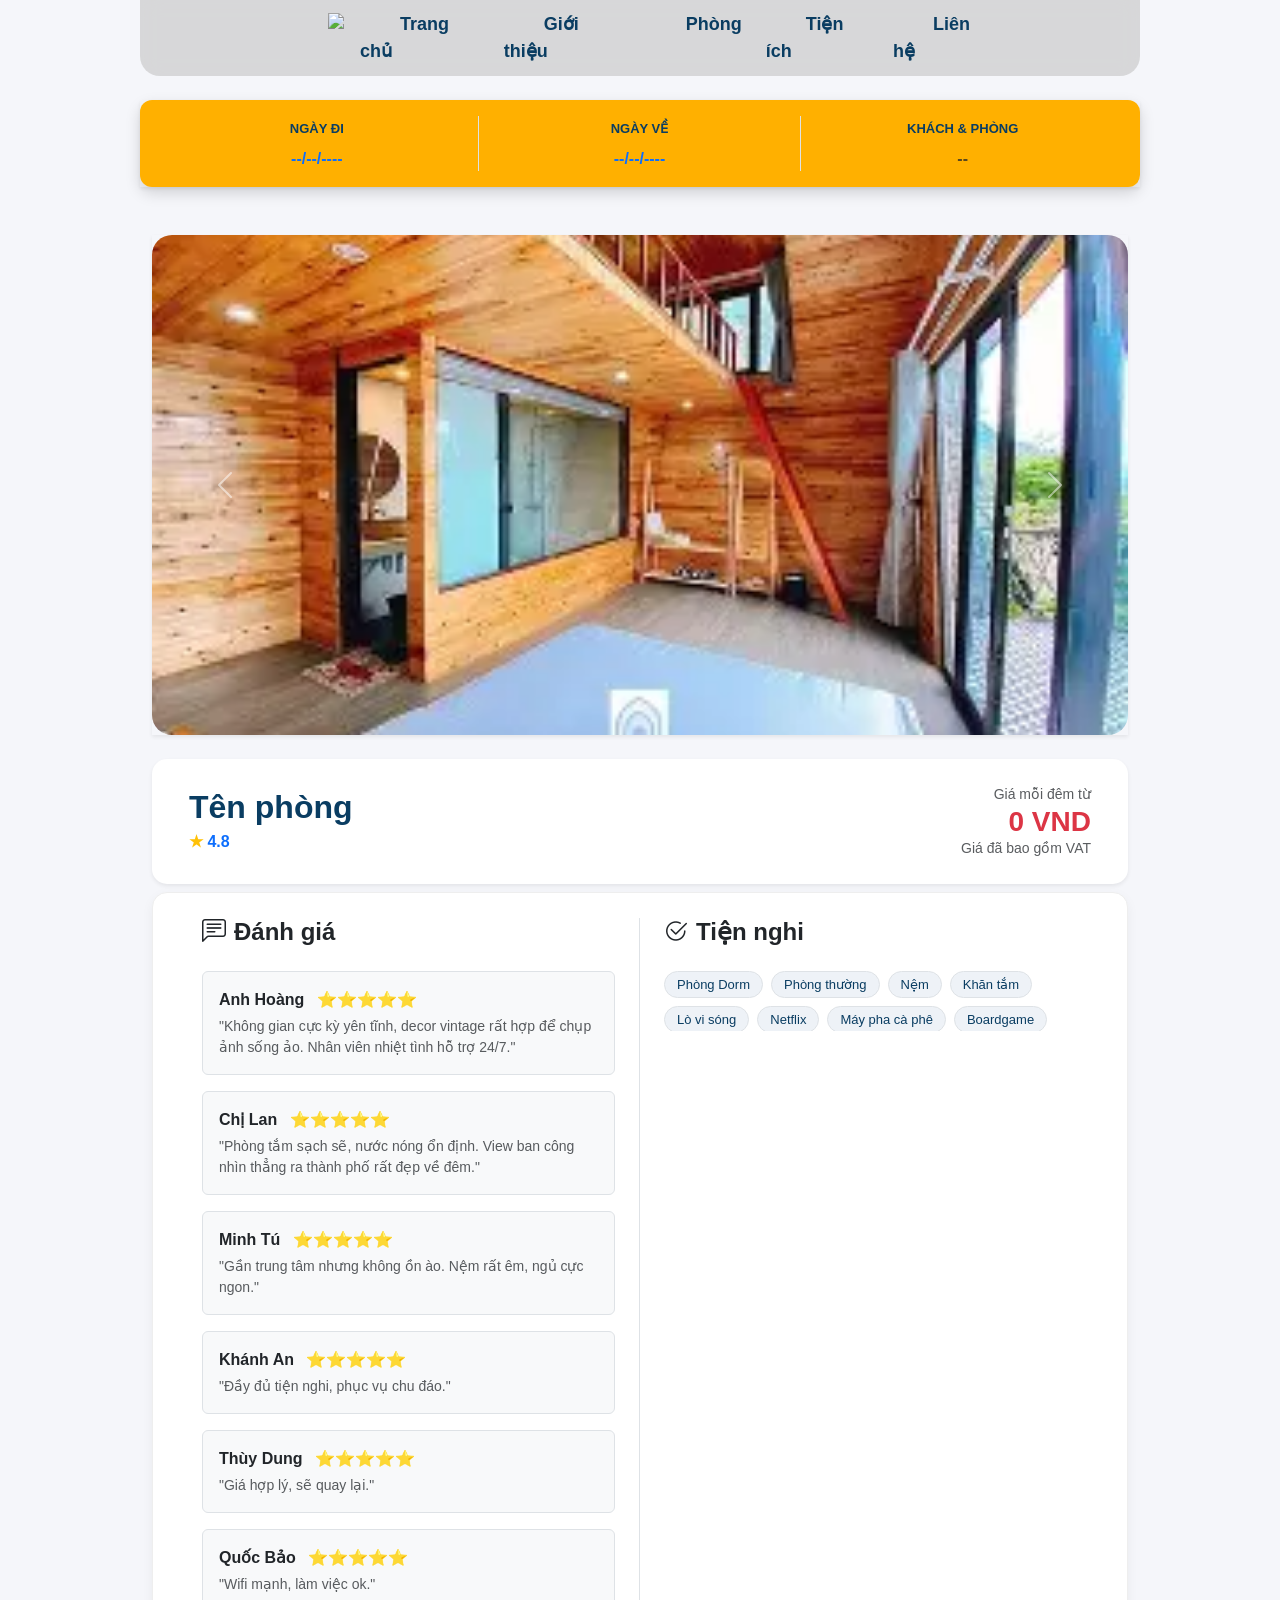
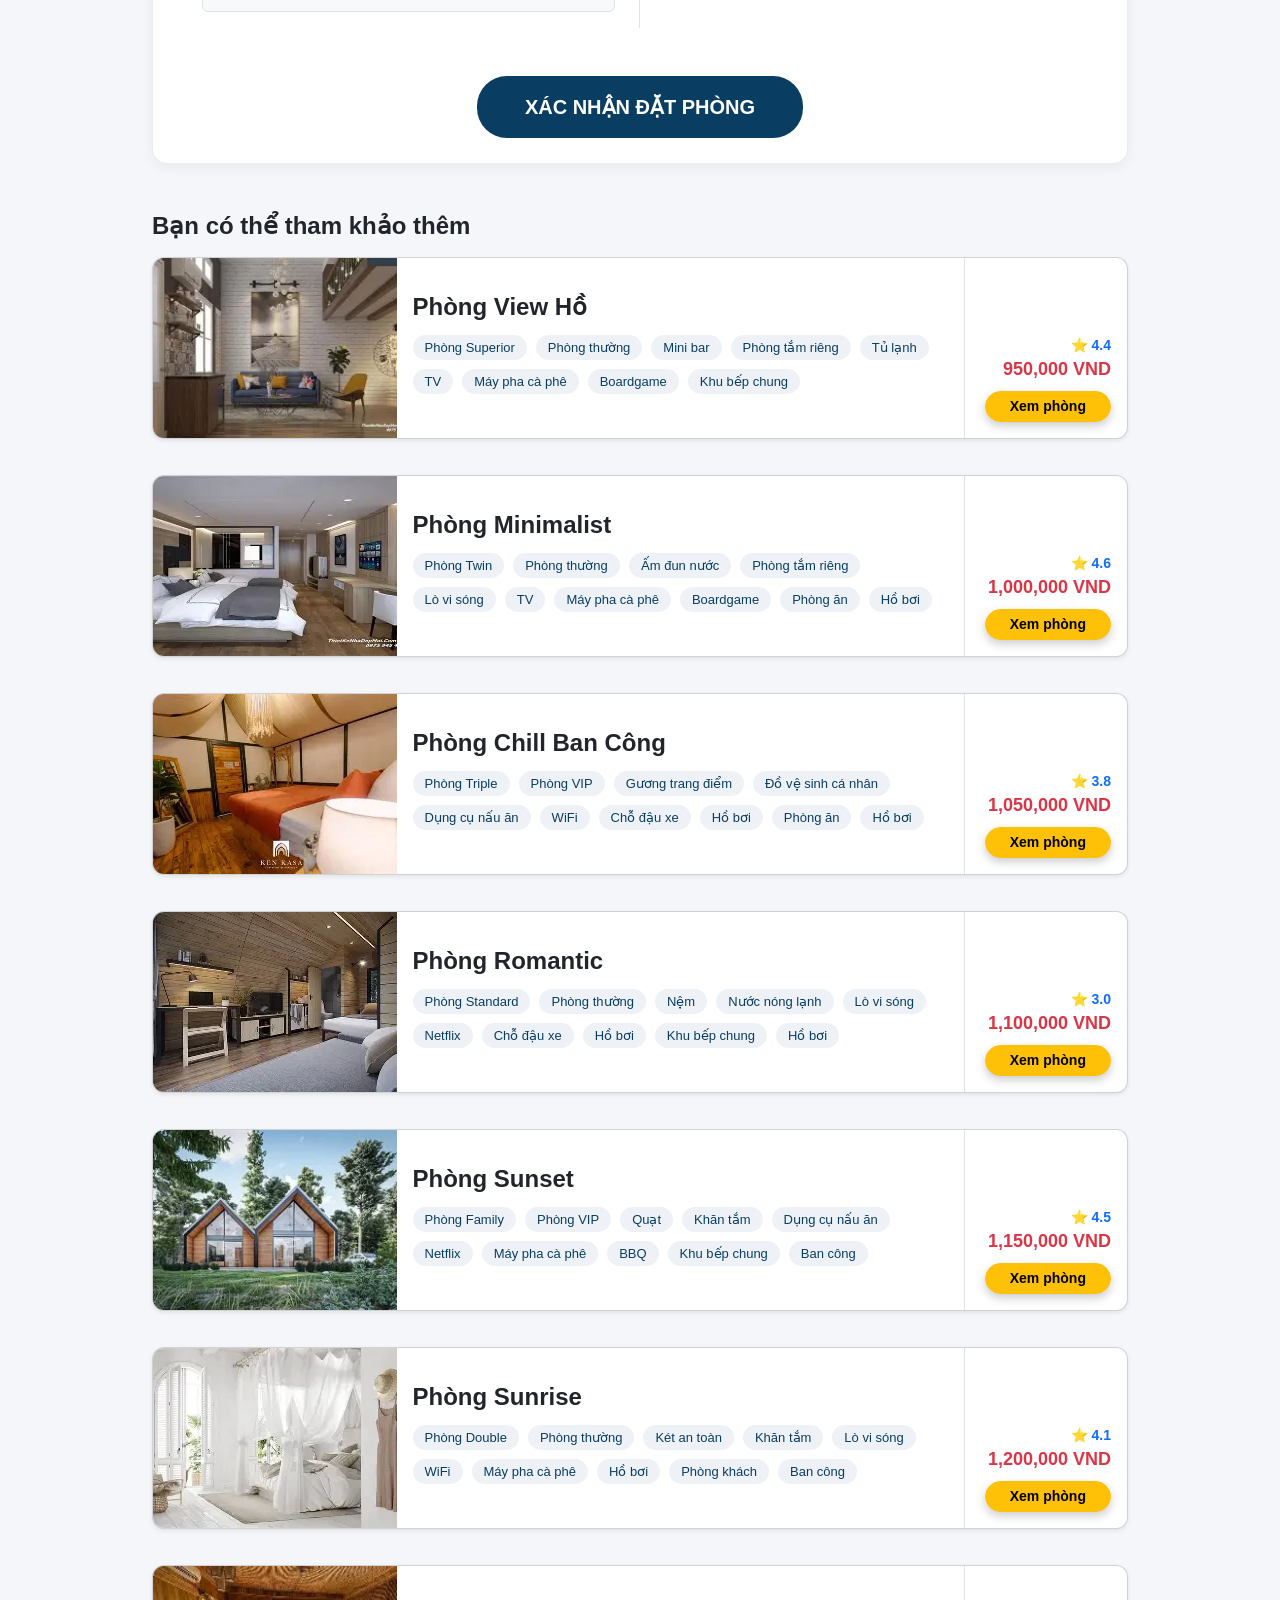
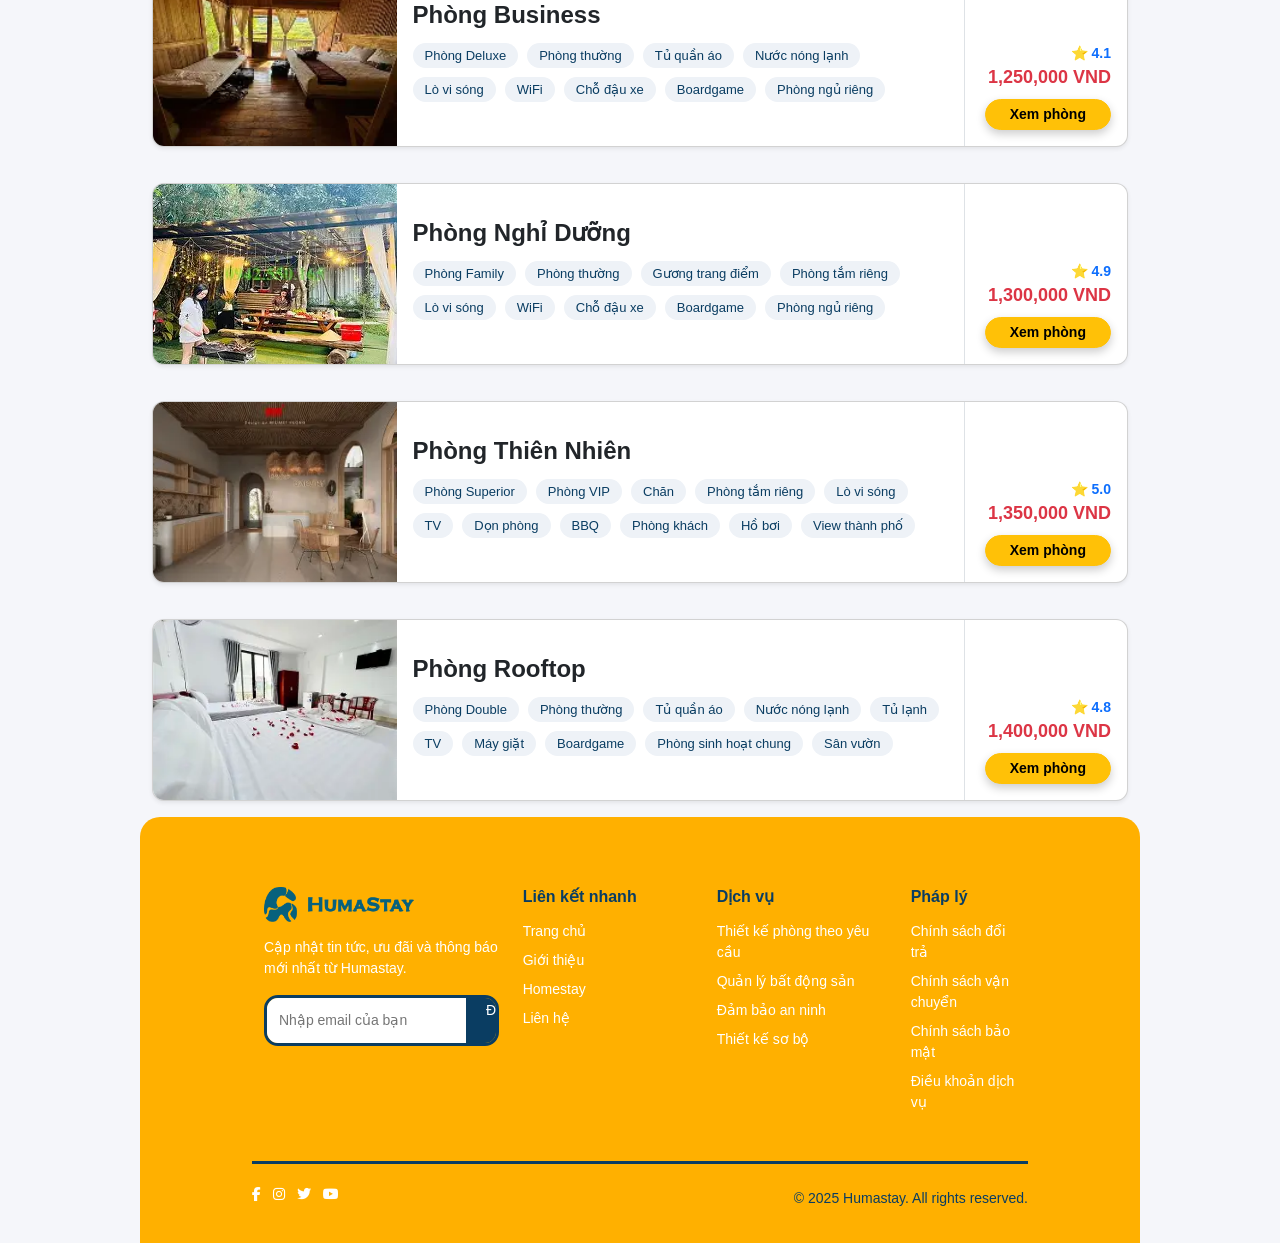
==== HTML/ChiTietPhong.html @ bc32ffc6 "push" ====
<!doctype html>
<html lang="vi">
  <head>
    <meta charset="UTF-8" />
    <meta name="viewport" content="width=device-width, initial-scale=1.0" />
    <title>Chi Tiết Phòng</title>
    <link rel="stylesheet" href="../CSS/bootstrap.min.css" />
    <link rel="stylesheet" href="../CSS/ChiTietPhong.css" />
    <link rel="stylesheet" href="../CSS/Phong.css" />
    <link rel="stylesheet" href="../CSS/footer.css" />
    <link
      href="https://cdn.jsdelivr.net/npm/bootstrap-icons/font/bootstrap-icons.css"
      rel="stylesheet"
    />
    <link
      rel="stylesheet"
      href="https://cdnjs.cloudflare.com/ajax/libs/font-awesome/6.5.1/css/all.min.css"
    />
  </head>

  <body>
    <div class="container">
      <header>
        <nav class="navbar navbar-expand-lg custom-navbar">
          <div class="container px-5">
            <a class="navbar-brand d-flex align-items-center gap-2" href="#">
              <img src="../img/Logo.png" height="50" />
            </a>
            <button
              class="navbar-toggler"
              data-bs-toggle="collapse"
              data-bs-target="#menu"
            >
              <span class="navbar-toggler-icon"></span>
            </button>
            <div class="collapse navbar-collapse justify-content-end" id="menu">
              <ul class="navbar-nav gap-4">
                <li><a href="../index.html">Trang chủ</a></li>
                <li><a href="../HTML/gioithieu.html">Giới thiệu</a></li>
                <li><a href="../HTML/Phong.html">Phòng</a></li>
                <li><a href="../index.html">Tiện ích</a></li>
                <li><a href="../HTML/lienhe.html">Liên hệ</a></li>
              </ul>
            </div>
          </div>
        </nav>

        <div class="search-float mt-4 shadow-sm">
          <div class="p-3 row m-0 text-center align-items-center">
            <div class="col-md-4 border-end">
              <label class="form-label text-uppercase small">Ngày đi</label>
              <div id="display-checkin" class="text-primary fw-bold">
                --/--/----
              </div>
            </div>
            <div class="col-md-4 border-end">
              <label class="form-label text-uppercase small">Ngày về</label>
              <div id="display-checkout" class="text-primary fw-bold">
                --/--/----
              </div>
            </div>
            <div class="col-md-4">
              <label class="form-label text-uppercase small"
                >Khách & Phòng</label
              >
              <div id="display-guests" class="text-muted small">--</div>
            </div>
          </div>
        </div>
      </header>

      <section class="row mt-4 g-4">
        <div class="col-12">
          <div id="roomCarousel" class="carousel slide shadow-sm">
            <div class="carousel-inner rounded-4">
              <div class="carousel-item active">
                <img
                  src="../IMG/1.webp"
                  class="d-block w-100"
                  style="height: 500px; object-fit: cover; border-radius: 20px"
                />
              </div>
              <div class="carousel-item">
                <img
                  src="../IMG/2.webp"
                  class="d-block w-100"
                  style="height: 500px; object-fit: cover; border-radius: 20px"
                />
              </div>
              <div class="carousel-item">
                <img
                  src="../IMG/3.webp"
                  class="d-block w-100"
                  style="height: 500px; object-fit: cover; border-radius: 20px"
                />
              </div>
              <div class="carousel-item">
                <img
                  src="../IMG/4.webp"
                  class="d-block w-100"
                  style="height: 500px; object-fit: cover; border-radius: 20px"
                />
              </div>
              <div class="carousel-item">
                <img
                  src="../IMG/5.webp"
                  class="d-block w-100"
                  style="height: 500px; object-fit: cover; border-radius: 20px"
                />
              </div>
            </div>
            <button
              class="carousel-control-prev"
              type="button"
              data-bs-target="#roomCarousel"
              data-bs-slide="prev"
            >
              <span class="carousel-control-prev-icon"></span>
            </button>

            <button
              class="carousel-control-next"
              type="button"
              data-bs-target="#roomCarousel"
              data-bs-slide="next"
            >
              <span class="carousel-control-next-icon"></span>
            </button>
          </div>
        </div>

        <aside class="col-12 mt-4">
          <div class="price-sidebar-card shadow-sm">
            <div class="row align-items-center">
              <div class="col-md-8 border-end-custom">
                <h2
                  id="display-name"
                  class="fw-bold mb-1"
                  style="color: #0a3d62"
                >
                  Tên phòng
                </h2>
                <div id="display-rating" class="text-primary fw-bold">
                  <span class="text-warning">★</span> 4.8
                </div>
              </div>
              <div class="col-md-4 text-end">
                <span class="text-muted d-block small">Giá mỗi đêm từ</span>
                <h2 id="display-price" class="text-danger fw-bold mb-0">
                  0 VND
                </h2>
                <span class="text-muted d-block small">Giá đã bao gồm VAT</span>
              </div>
            </div>
          </div>
        </aside>

        <article class="col-12 mt-2">
          <div class="info-booking-wrapper">
            <div class="row g-5">
              <div class="col-md-6 border-end">
                <h4 class="fw-bold mb-4 text-dark">
                  <i class="bi bi-chat-left-text me-2"></i>Đánh giá
                </h4>
                <div id="review-container"></div>
              </div>
              <div class="col-md-6">
                <h4 class="mb-4 fw-bold text-dark">
                  <i class="bi bi-check2-circle me-2"></i>Tiện nghi
                </h4>
                <div
                  id="amenity-container"
                  class="tags d-flex flex-wrap gap-2"
                ></div>
              </div>
            </div>
            <div class="text-center mt-5">
              <button
                onclick="goBooking()"
                class="btn a fw-bold px-5 py-3"
                style="min-width: 300px; font-size: 20px"
              >
                XÁC NHẬN ĐẶT PHÒNG
              </button>
            </div>
          </div>
        </article>
        <div class="mt-5">
          <h4 class="fw-bold mb-3">Bạn có thể tham khảo thêm</h4>
          <div class="horizontal" id="bottomList"></div>
        </div>
      </section>

      <footer class="footer">
        <div class="container">
          <div class="row">
            <div class="col-md-4">
              <img src="../IMG/Logo.png" alt="Humastay Logo" />
              <p>Cập nhật tin tức, ưu đãi và thông báo mới nhất từ Humastay.</p>

              <div class="sub">
                <input type="email" placeholder="Nhập email của bạn" />
                <button>Đăng ký</button>
              </div>
            </div>

            <div class="col-md-3">
              <h6>Liên kết nhanh</h6>
              <a href="#">Trang chủ</a>
              <a href="#">Giới thiệu</a>
              <a href="#">Homestay</a>
              <a href="#">Liên hệ</a>
            </div>

            <div class="col-md-3">
              <h6>Dịch vụ</h6>
              <a href="#">Thiết kế phòng theo yêu cầu</a>
              <a href="#">Quản lý bất động sản</a>
              <a href="#">Đảm bảo an ninh</a>
              <a href="#">Thiết kế sơ bộ</a>
            </div>

            <div class="col-md-2">
              <h6>Pháp lý</h6>
              <a href="#">Chính sách đổi trả</a>
              <a href="#">Chính sách vận chuyển</a>
              <a href="#">Chính sách bảo mật</a>
              <a href="#">Điều khoản dịch vụ</a>
            </div>
          </div>

          <div class="footer-bottom">
            <div class="app">
              <a href="#"><i class="fa-brands fa-facebook-f"></i></a>
              <a href="#"><i class="fa-brands fa-instagram"></i></a>
              <a href="#"><i class="fa-brands fa-twitter"></i></a>
              <a href="#"><i class="fa-brands fa-youtube"></i></a>
            </div>
            <div class="copy">© 2025 Humastay. All rights reserved.</div>
          </div>
        </div>
      </footer>
    </div>

    <script src="../JS/bootstrap.bundle.min.js"></script>
    <script src="../JS/Phong.js"></script>
    <script src="../JS/ChiTietPhong.js"></script>
  </body>
</html>
---- CSS/ChiTietPhong.css ----
* {
    box-sizing: border-box;
    font-family: "Be VietNam Pro", sans-serif;
}

body {
    margin: 0;
    padding: 0;
    background: #f5f6fa;
}

.container-custom {
    max-width: 80%;
    margin: auto;
}

.custom-navbar {
    position: sticky;
    top: 0;
    z-index: 1000;
    background: rgba(255, 255, 255, 0.9);
    backdrop-filter: blur(10px);
    border-radius: 0 0 20px 20px;
}

.custom-navbar a {
    text-decoration: none;
    color: #0a3d62;
    font-weight: bold;
    padding-left: 30px;
}

.search-float {
    position: sticky;
    top: 70px;
    z-index: 900;
}

.search-float>div {
    background: #ffb000;
    border-radius: 12px;
    box-shadow: 0 6px 15px rgba(0, 0, 0, 0.15);
}

.search-float .form-label {
    font-size: 13px;
    font-weight: 700;
    color: #0a3d62;
}

#display-checkin,
#display-checkout,
#display-guests {
    font-weight: 700;
    font-size: 16px;
    color: #0a3d62;
}

.form-label {
    font-size: 12px;
    color: #0a3d62;
}

.carousel-inner {
    border-radius: 20px;
    overflow: hidden;
}

.carousel-item {
    height: 500px;
}

.carousel-item img {
    width: 100%;
    height: 100%;
    object-fit: cover;
}

.price-sidebar-card {
    background: white;
    padding: 25px;
    border-radius: 15px;
    box-shadow: 0 5px 15px rgba(0, 0, 0, 0.08);
}

#display-price {
    font-size: 28px;
}

.info-booking-wrapper .col-md-6:first-child {
    border-right: 1px solid #ddd;
}

.review-item {
    background: #fff;
    border-radius: 10px;
    border: 1px solid #eee;
}

.tags span {
    background: #eef2f7 !important;
    color: #0a3d62 !important;
    border-radius: 20px;
    padding: 6px 12px;
    font-size: 13px;
    font-weight: 500;
}

.btn.a {
    background: #0a3d62;
    border: none;
    border-radius: 30px;
    color: white;
}

.btn.a:hover {
    background: #ffb000;
    color: #0a3d62;
}

.horizontal {
    width: 100%;
    display: flex;
    flex-direction: column;
    gap: 20px;
}

.horizontal-card {
    width: 100%;
    border-radius: 12px;
    overflow: hidden;
}

.horizontal-card .row {
    height: 180px;
    display: flex;
    align-items: stretch;
}

.horizontal-card img {
    width: 100%;
    height: 100%;
    object-fit: cover;
}

.horizontal-card .col-3 {
    height: 100%;
}

.horizontal-card .col-7 {
    display: flex;
    flex-direction: column;
    justify-content: center;
}

.horizontal-card .col-2 {
    display: flex;
    flex-direction: column;
    justify-content: space-between;
    align-items: flex-end;
}

.horizontal-card .tags {
    margin-top: 5px;
}

.horizontal-card .text-primary {
    font-size: 14px;
}

.horizontal-card .text-danger {
    font-size: 18px;
}

.horizontal-card button {
    border-radius: 20px;
}

.horizontal-card .p-3 {
    margin-top: 0;
}

.tags {
    display: flex;
    flex-wrap: wrap;
    gap: 6px;
    max-height: 70px;
    overflow: hidden;
}

.badge {
    font-size: 12px;
    padding: 5px 8px;
    border-radius: 20px;
}

.rating {
    position: absolute;
    top: 8px;
    right: 8px;
    background: #0a3d62;
    color: #fff;
    padding: 4px 8px;
    border-radius: 6px;
    font-size: 12px;
}

.img-wrap {
    position: relative;
}

.info-booking-wrapper {
    background: white;
    padding: 25px;
    border-radius: 15px;
    border: 1px solid #eee;
    box-shadow: 0 4px 12px rgba(0, 0, 0, 0.05);
}

.row {
    margin-left: 0 !important;
    margin-right: 0 !important;
}

header,
section,
.container {
    overflow: visible;
}
---- CSS/Phong.css ----
* {
    box-sizing: border-box;
    font-family: "Be Vietnam Pro", sans-serif;
}

body {
    margin: 0;
    padding: 0;
}

.container {
    width: 80%;
    margin: auto;
}

.head {
    background-image: url("../IMG/dơnload.jpg");
    background-size: cover;
    background-position: center;
    height: 350px;
    margin-bottom: 120px;
    position: relative;
    border-radius: 0 0 20px 20px;
    overflow: visible;
}

.custom-navbar {
    background: rgba(202, 202, 202, 0.7);
}

.custom-navbar a {
    text-decoration: none;
    color: #0a3d62;
    font-weight: bold;
    padding-left: 40px;
    font-size: large;
}

.title-banner h2 {
    color: #fff;
    text-align: center;
    text-transform: uppercase;
    font-weight: 600;
    font-size: 32px;
    margin-top: 50px;
    text-shadow: 2px 2px 3px black;
}

.searchwrapper {
    width: 100%;
    display: flex;
    justify-content: center;
    position: relative;
    margin-top: 60px;
}

.searchbar {
    width: 75%;
    background: #ffb000;
    border-radius: 20px;
    padding: 40px 25px 25px;
    position: relative;
    box-shadow: 0 8px 20px rgba(0, 0, 0, 0.25);
}

.search-top {
    position: absolute;
    top: -25px;
    left: 50%;
    font-size: 25px;
    transform: translateX(-50%);
    width: 60%;
    background: #ffb000;
    padding: 10px 0;
    border-radius: 12px;
    font-weight: bold;
    text-align: center;
    color: #0a3d62;
    border-bottom: 3px solid black;
    box-shadow: 0 4px 10px rgba(0, 0, 0, 0.2);
    z-index: 10;
}

.searchbar .d-flex.gap-3 a {
    text-decoration: none;
    background: white;
    color: #0a3d62;
    padding: 8px 15px;
    border-radius: 20px;
    border: 1px solid #ccc;
    font-weight: 500;
    transition: 0.3s;
}

.searchbar .d-flex.gap-3 a:hover,
.searchbar .d-flex.gap-3 a.active {
    background: #0a3d62;
    color: white;
}

.form-control {
    height: 45px;
    border-radius: 10px;
    border: 1px solid #0a3d62;
}

.form-control:focus {
    box-shadow: 0 0 5px rgba(10, 61, 98, 0.3);
    border-color: #0a3d62;
}

.form-label {
    font-weight: 500;
    color: #0a3d62;
}

#guest-dropdown {
    position: absolute;
    top: 100%;
    left: 0;
    width: 100%;
    background: white;
    border-radius: 10px;
    box-shadow: 0 5px 15px rgba(10, 61, 98, 0.4);
    padding: 10px;
    z-index: 1000;
}

#guest-dropdown button {
    width: 32px;
    height: 32px;
    border-radius: 50%;
}

.s {
    background: #0a3d62;
    color: white;
    border: none;
    font-size: 18px;
    border-radius: 10px;
    padding: 10px 40px;
    margin-top: 20px;
    display: inline-block;
    min-width: 200px;
}

.s:hover {
    background: white;
    color: #0a3d62;
}

.main {
    display: flex;
    gap: 20px;
    margin-top: 200px;
    align-items: flex-start;
}

.sidebar {
    background: #fff;
    padding: 15px;
    border-radius: 15px;
    border: 1px solid #eee;
    box-shadow: 0 6px 20px rgba(0, 0, 0, 0.08);
}

.sidebar h4 {
    text-align: center;
    font-weight: bold;
    margin-bottom: 10px;
    color: #0a3d62;
}

.filter-group {
    margin-bottom: 15px;
    padding-bottom: 10px;
    border-bottom: 1px solid #eee;
}

.filter-sub p {
    font-weight: bold;
    margin-bottom: 5px;
}

.filter-list {
    display: flex;
    flex-direction: column;
    gap: 6px;
}

.filter-list label {
    font-size: 14px;
    cursor: pointer;
    display: flex;
    align-items: center;
    gap: 5px;
}

.filter-list.limited label:nth-child(n+4) {
    display: none;
}

.toggle {
    display: block;
    text-align: right;
    color: #0a3d62;
    font-size: 13px;
    cursor: pointer;
    margin-top: 4px;
}

.toggle:hover {
    text-decoration: underline;
}

.price {
    display: flex;
    justify-content: space-between;
    font-size: 13px;
    margin-top: 5px;
}

.price-inputs {
    display: flex;
    gap: 10px;
    margin-bottom: 8px;
}

.price-inputs input {
    flex: 1;
    height: 36px;
    border: 1px solid #0a3d62;
    border-radius: 8px;
    padding: 0 8px;
    outline: none;
    font-size: 14px;
    text-align: center;
    transition: 0.3s;
}

.price-inputs input:focus {
    border-color: #ffb000;
    box-shadow: 0 0 5px rgba(255, 176, 0, 0.6);
}

.btn-filter {
    width: 100%;
    padding: 10px;
    margin-top: 10px;
    background: #0a3d62;
    color: white;
    border: none;
    border-radius: 10px;
    font-size: 15px;
    font-weight: bold;
    cursor: pointer;
    transition: 0.3s;
    box-shadow: 0 4px 10px rgba(0, 0, 0, 0.2);
}

.btn-filter:hover {
    background: #ffb300;
    color: #0a3d62;
    box-shadow: 0 4px 10px rgba(0, 0, 0, 0.2);
}

article {
    flex: 1;
    min-width: 0;
}

.horizontal {
    width: 100%;
    display: flex;
    flex-direction: column;
    gap: 20px;
}

.horizontal-card {
    width: 100%;
    border-radius: 12px;
    overflow: hidden;
}

.horizontal-card .row {
    height: 180px;
}

.horizontal-card img {
    width: 100%;
    height: 100%;
    object-fit: cover;
}

.horizontal-card .col-8 {
    display: flex;
    flex-direction: column;
}

.horizontal-card .card-body {
    flex: 1;
}

.horizontal-card .p-3 {
    margin-top: auto;
}

.divider-vertical {
    position: absolute;
    top: 10px;
    bottom: 10px;
    right: 0;
    width: 1px;
    background: #e0e0e0;
}

.object-fit-cover {
    object-fit: cover;
}

.room-column {
    display: flex;
    gap: 15px;
    overflow-x: auto;
    padding-bottom: 10px;
}

.vertical-card {
    min-width: 250px;
    height: 380px;
    display: flex;
    flex-direction: column;
}

.vertical-card img {
    height: 180px;
    object-fit: cover;
}

.vertical-card .card-body {
    display: flex;
    flex-direction: column;
    flex: 1;
}

.vertical-card .tags {
    overflow: hidden;
    height: 76px;
}

.tags span {
    background: #eef2f7 ;
    color: white ;
    border-radius: 20px;
    padding: 6px 12px;
    font-size: 13px;
    font-weight: 500;
}

.rating {
    position: absolute;
    top: 8px;
    right: 8px;
    background: #0d6efd;
    color: #fff;
    padding: 3px 6px;
    border-radius: 5px;
    font-size: 12px;
}

.img-wrap {
    position: relative;
}

.room-column::-webkit-scrollbar {
    height: 6px;
}

.room-column::-webkit-scrollbar-thumb {
    background: #ccc;
    border-radius: 10px;
}

.card-body {
    display: flex;
    flex-direction: column;
    height: 100%;
}

.tags {
    display: flex;
    flex-wrap: wrap;
    gap: 5px;
    max-height: 60px;
    overflow: hidden;
}

.badge {
    font-size: 12px;
    padding: 4px 6px;
}

.card-footer-custom {
    margin-top: auto;
}

.view-btn {
    font-size: 14px;
    transition: all 0.2s ease;
    box-shadow: 0 4px 10px rgba(0, 0, 0, 0.2);
    border-radius: 30px;
}

.view-btn:hover {
    border-radius: 30px;
    font-size: 14px;
    transform: translateY(-2px);
    box-shadow: 0 4px 10px rgba(0, 0, 0, 0.2);
    background-color: #0a3d62;
    color: white
}
---- CSS/footer.css ----
.footer {
    background: #ffb000;
    padding: 70px 0 30px;
    color: white;
    border-radius: 20px 20px 0 0;
}

.footer .container {
    max-width: 80%;
    margin: auto;
}

.footer img {
    width: 150px;
    margin-bottom: 15px;
}

.footer p {
    font-size: 14px;
    max-width: 300px;
}

.footer h6 {
    font-weight: 600;
    margin-bottom: 15px;
    color: #0a3d62;
}

.footer a {
    display: block;
    color: white;
    font-size: 14px;
    margin-bottom: 8px;
    text-decoration: none;
}

.sub {
    display: flex;
    margin-top: 15px;
    border: 3px solid #0a3d62;
    border-radius: 14px;
    overflow: hidden;
    width: 100%;
}

.sub input {
    flex: 1;
    padding: 12px;
    border: none;
    font-size: 14px;
    outline: none;
}

.sub button {
    border: none;
    background: #0a3d62;
    color: white;
    padding: 0 20px;
    font-size: 14px;
    cursor: pointer;
}

.footer-bottom {
    display: flex;
    justify-content: space-between;
    align-items: center;
    margin-top: 40px;
    padding-top: 20px;
    border-top: 3px solid #0a3d62;
}

.app {
    display: flex;
    gap: 12px;
}

.copy {
    text-align: right;
    color: #0a3d62;
    font-weight: 500;
    font-size: 14px;
}
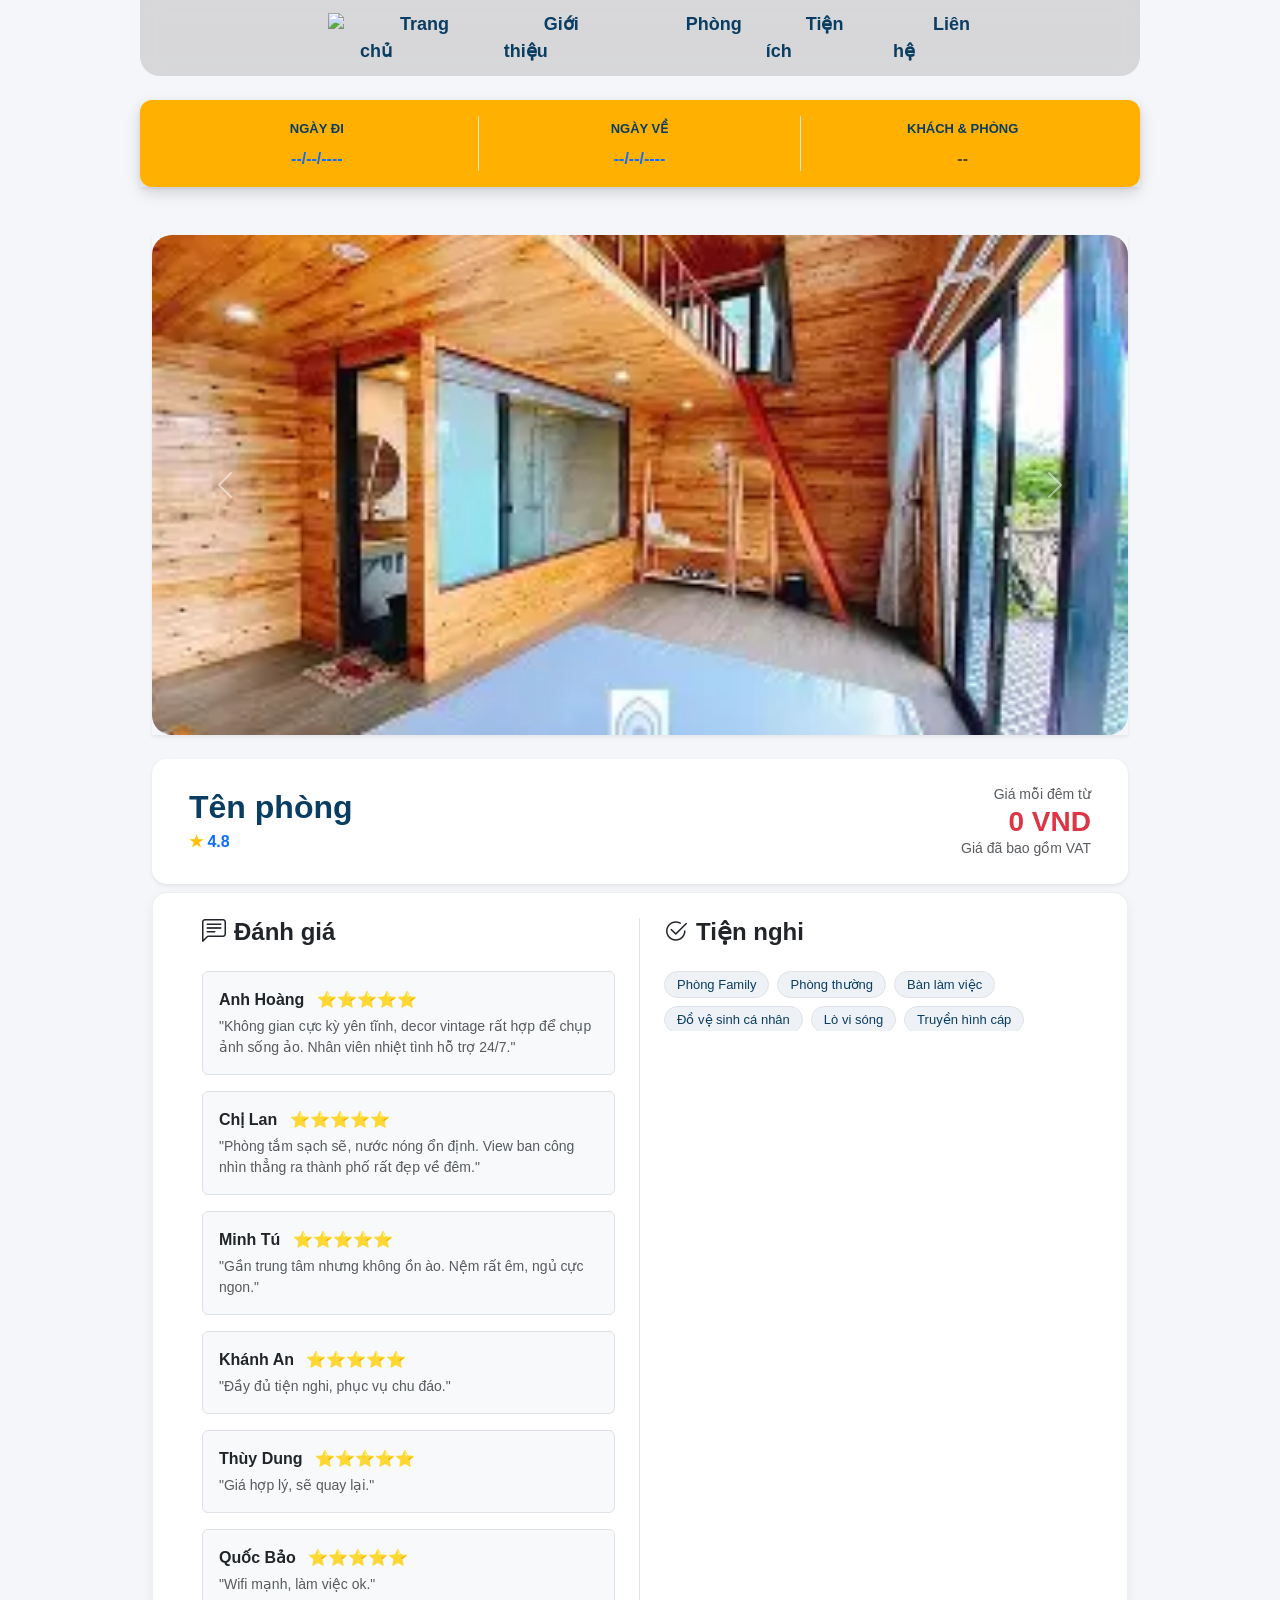
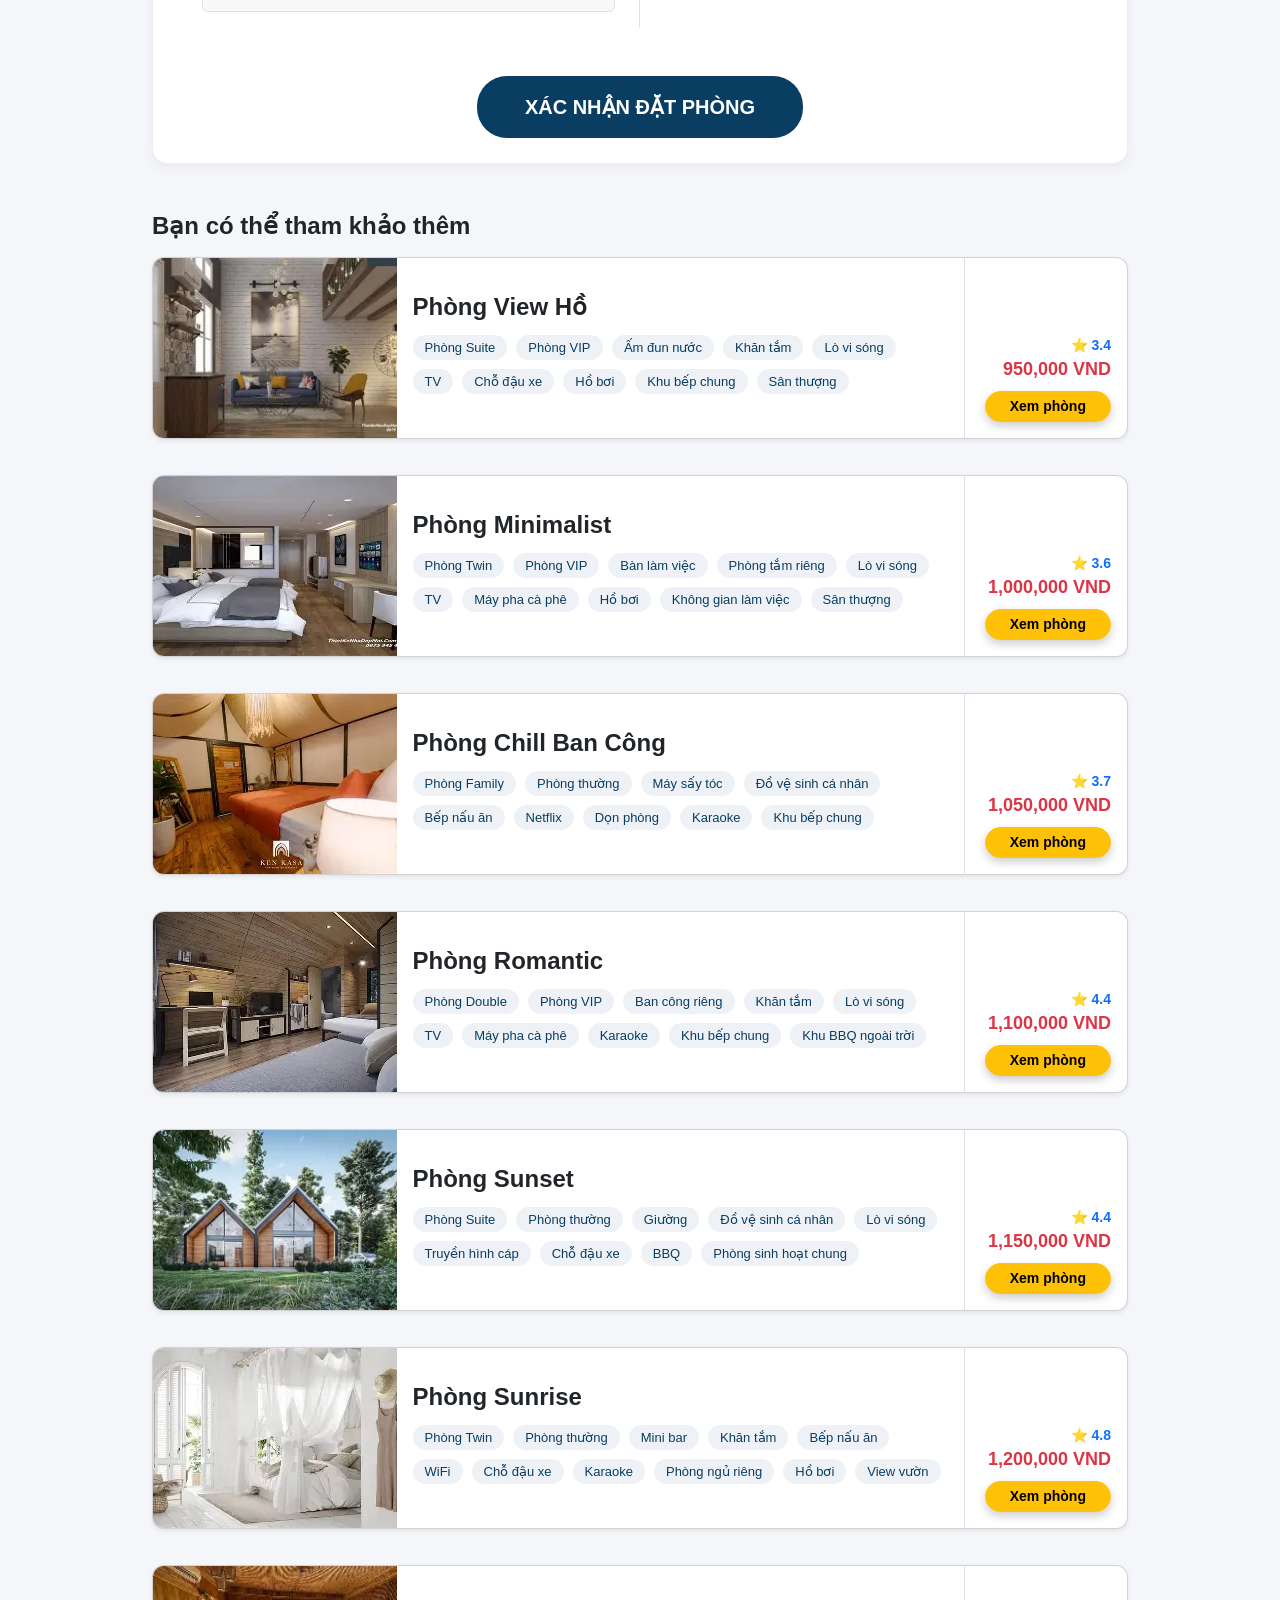
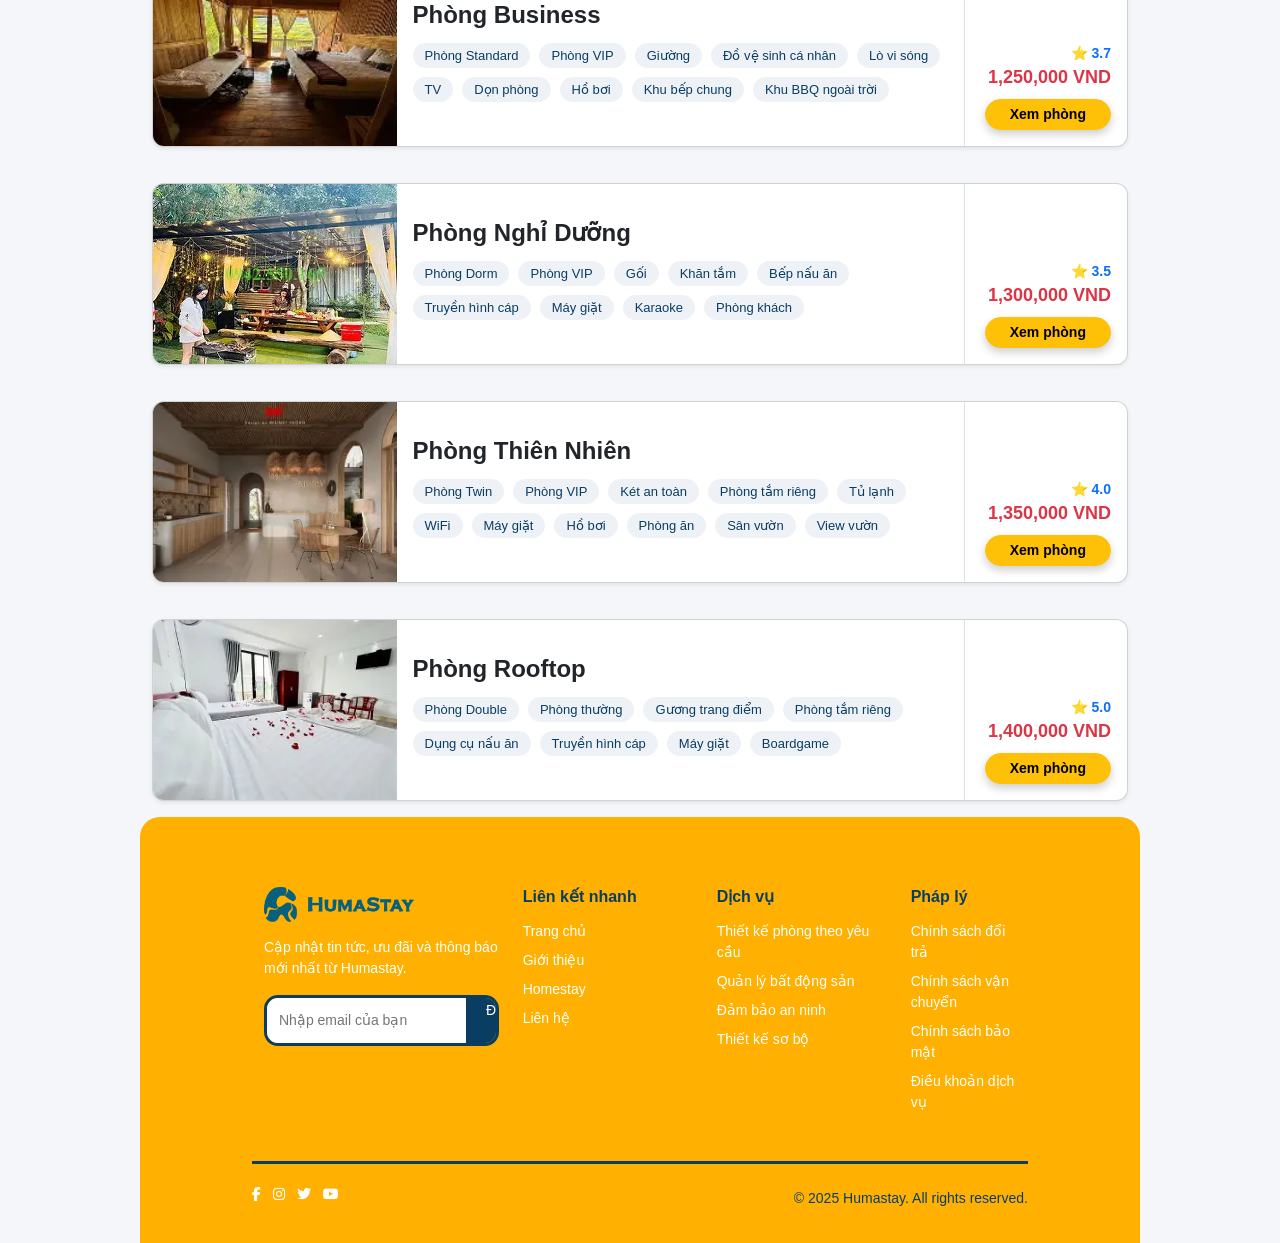
==== commit c99a19b8: "second push" ====
--- a/HTML/ChiTietPhong.html
+++ b/HTML/ChiTietPhong.html
@@ -23,7 +23,10 @@
       <header>
         <nav class="navbar navbar-expand-lg custom-navbar">
           <div class="container px-5">
-            <a class="navbar-brand d-flex align-items-center gap-2" href="#">
+            <a
+              class="navbar-brand d-flex align-items-center gap-2"
+              href="../index.html"
+            >
               <img src="../img/Logo.png" height="50" />
             </a>
             <button
@@ -206,10 +209,10 @@
 
             <div class="col-md-3">
               <h6>Liên kết nhanh</h6>
-              <a href="#">Trang chủ</a>
-              <a href="#">Giới thiệu</a>
-              <a href="#">Homestay</a>
-              <a href="#">Liên hệ</a>
+              <a href="../index.html">Trang chủ</a>
+              <a href="./gioithieu.html">Giới thiệu</a>
+              <a href="./phong.html">Homestay</a>
+              <a href="./lienhe.html">Liên hệ</a>
             </div>
 
             <div class="col-md-3">
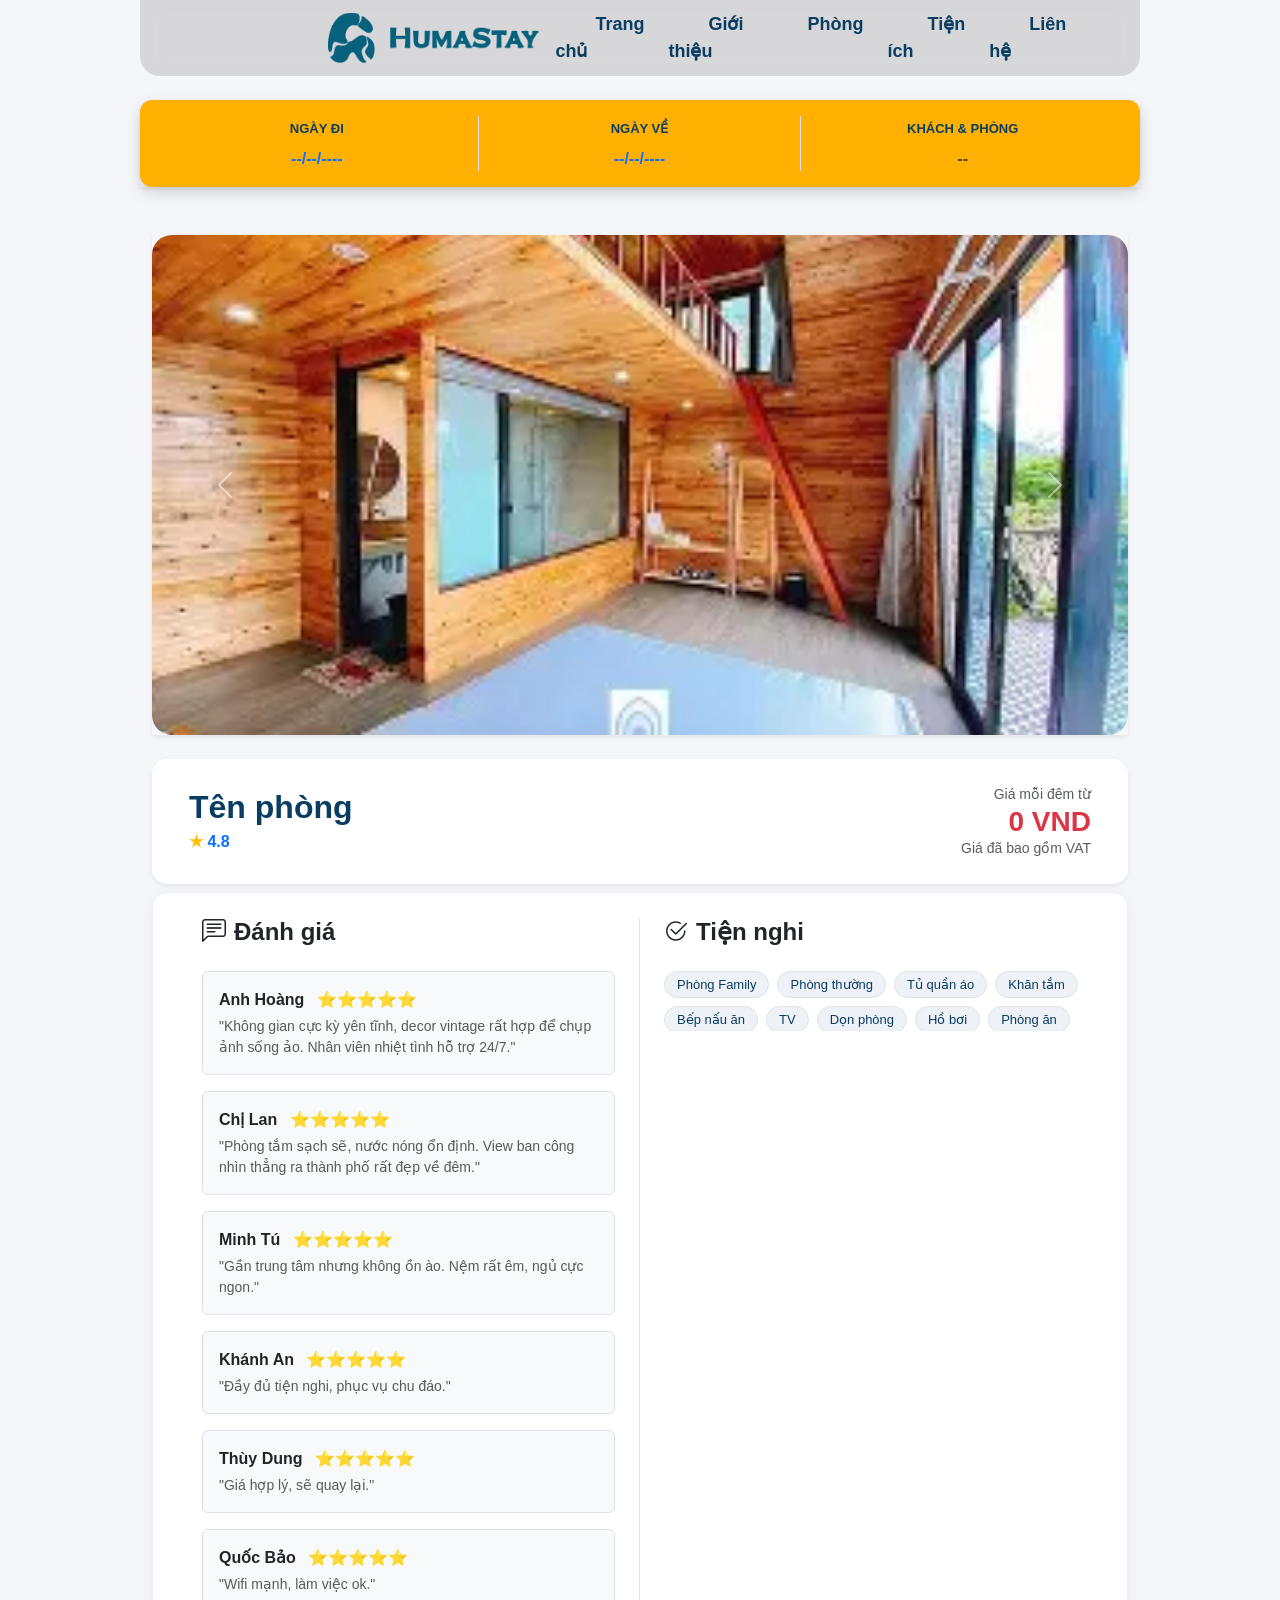
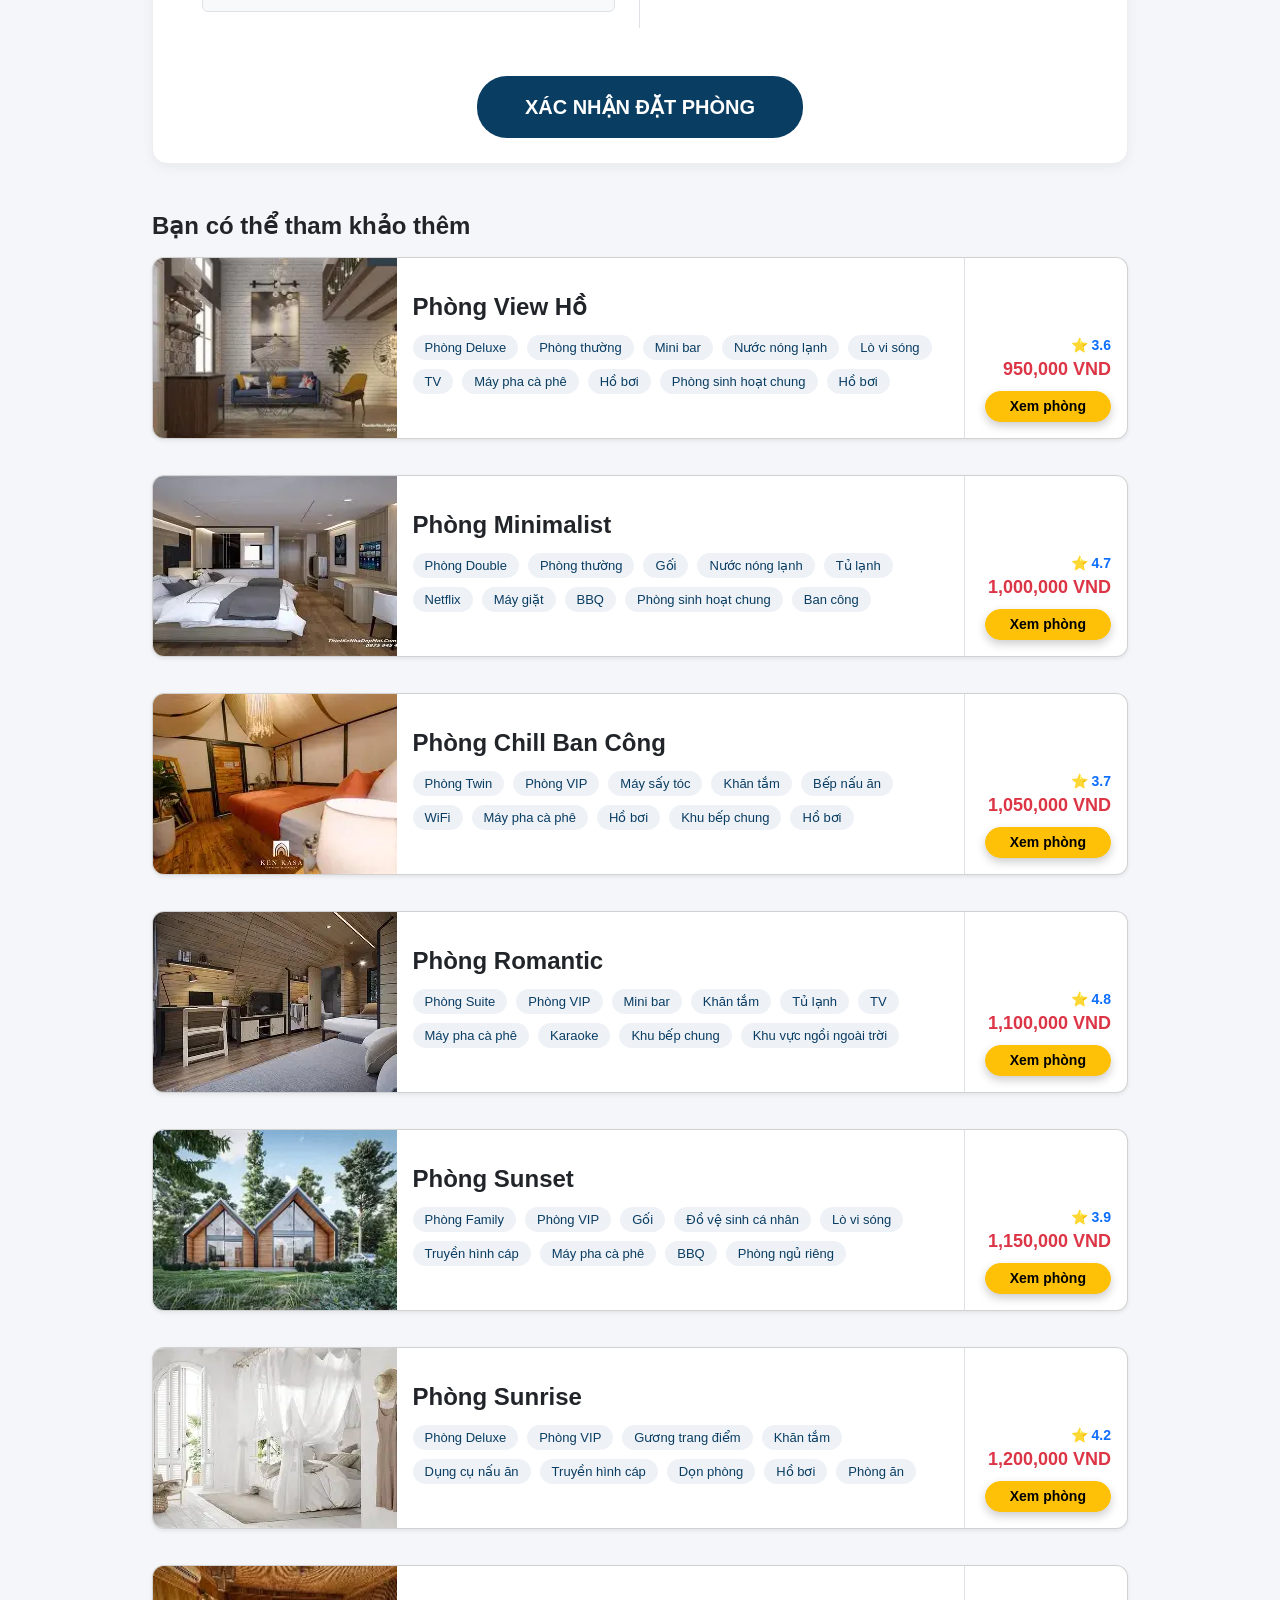
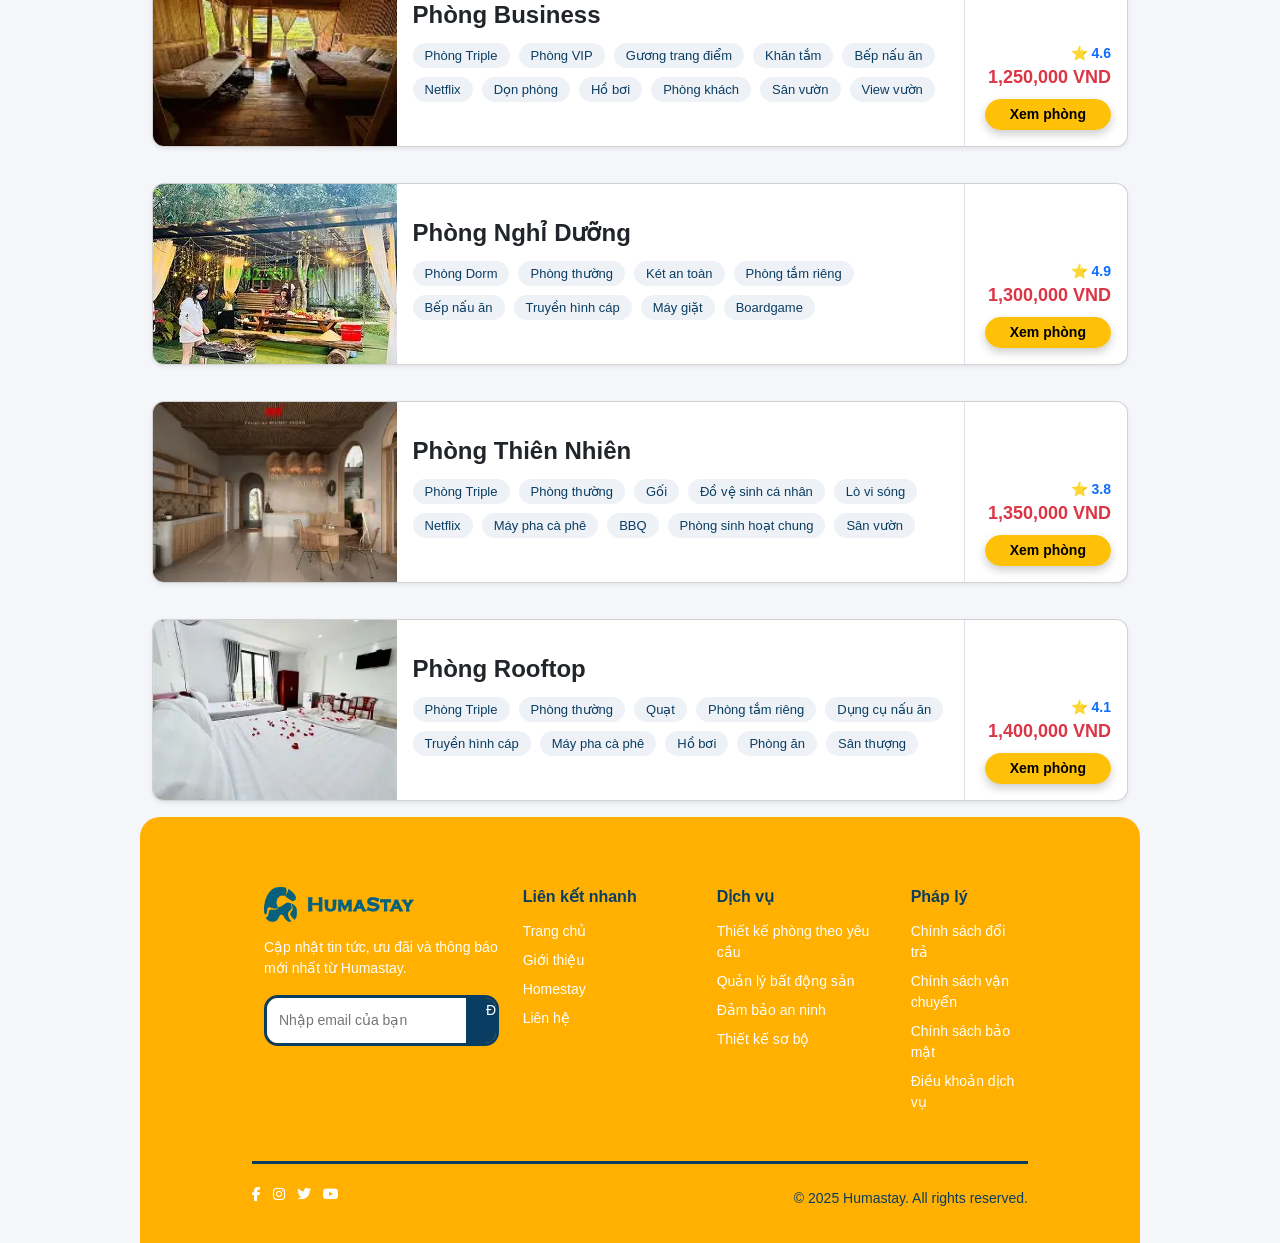
==== commit 038436a7: "third push" ====
--- a/HTML/ChiTietPhong.html
+++ b/HTML/ChiTietPhong.html
@@ -27,7 +27,7 @@
               class="navbar-brand d-flex align-items-center gap-2"
               href="../index.html"
             >
-              <img src="../img/Logo.png" height="50" />
+              <img src="../IMG/Logo.png" height="50" />
             </a>
             <button
               class="navbar-toggler"
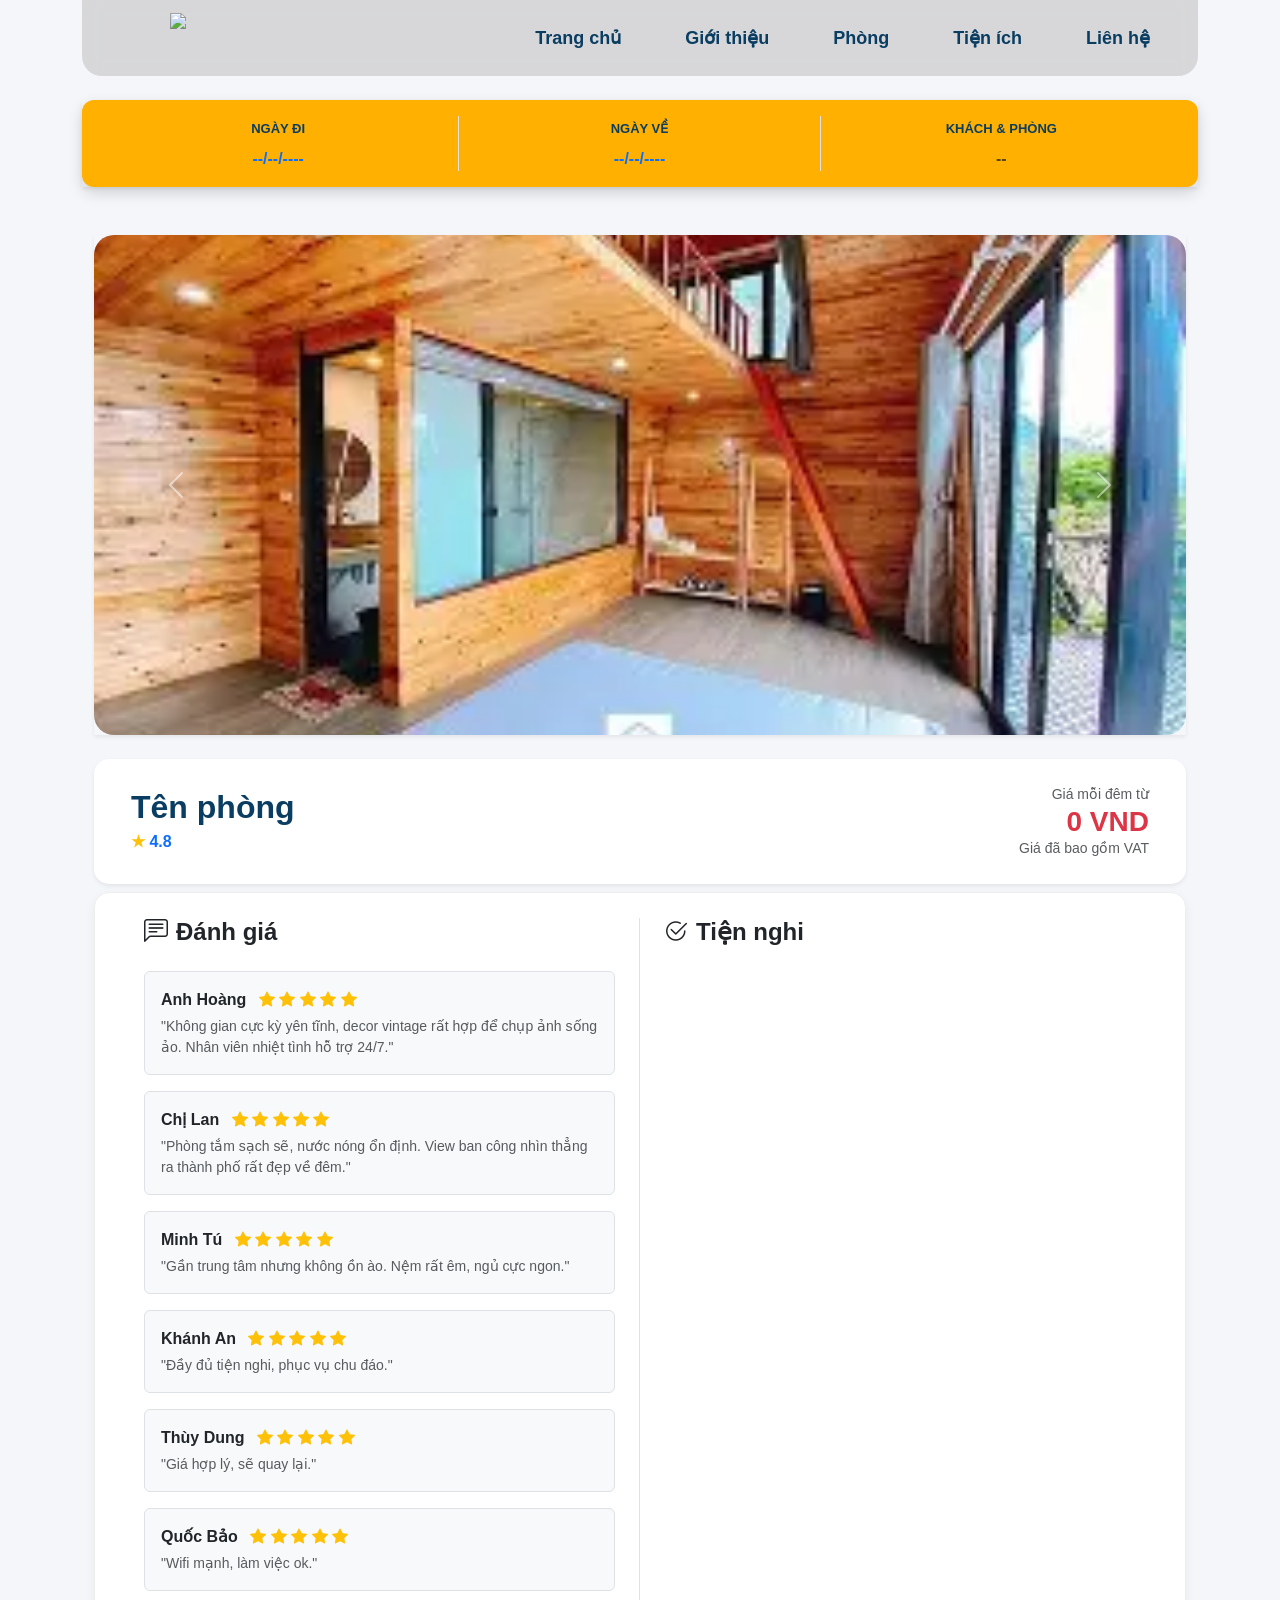
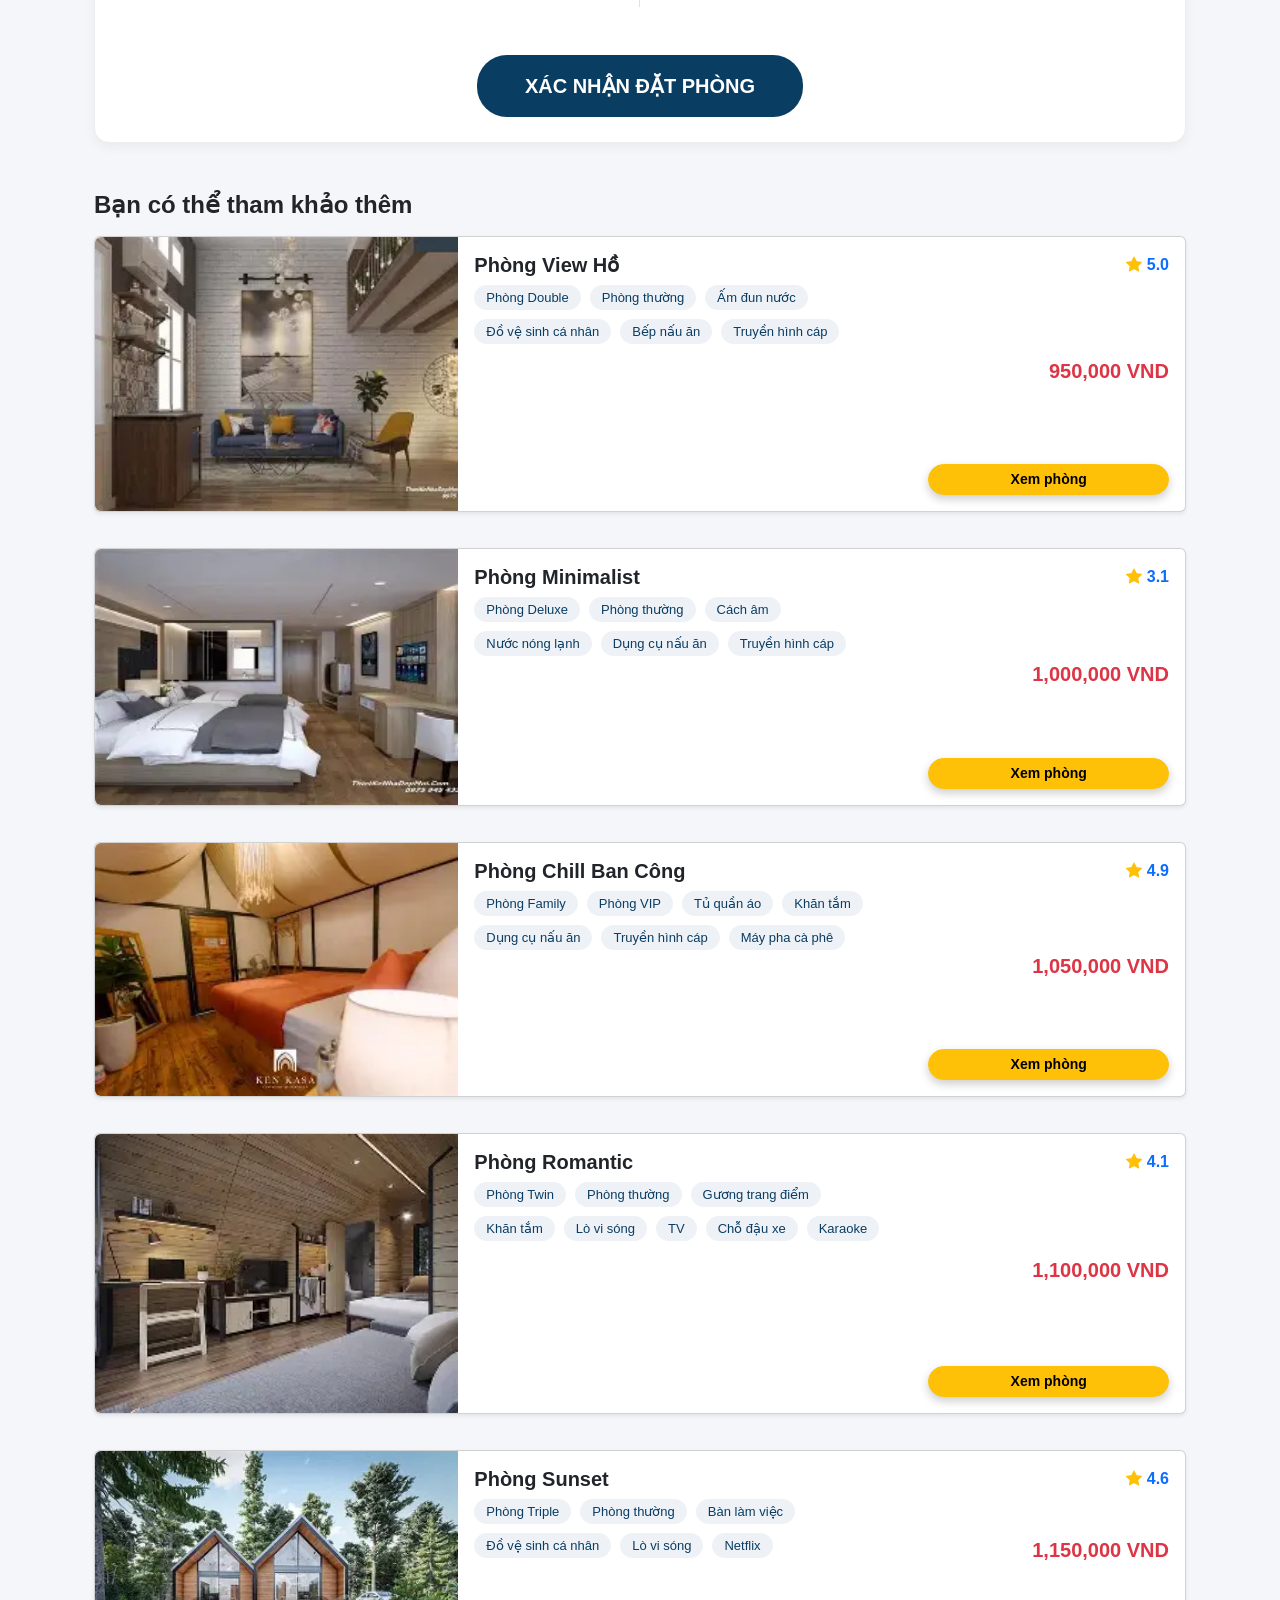
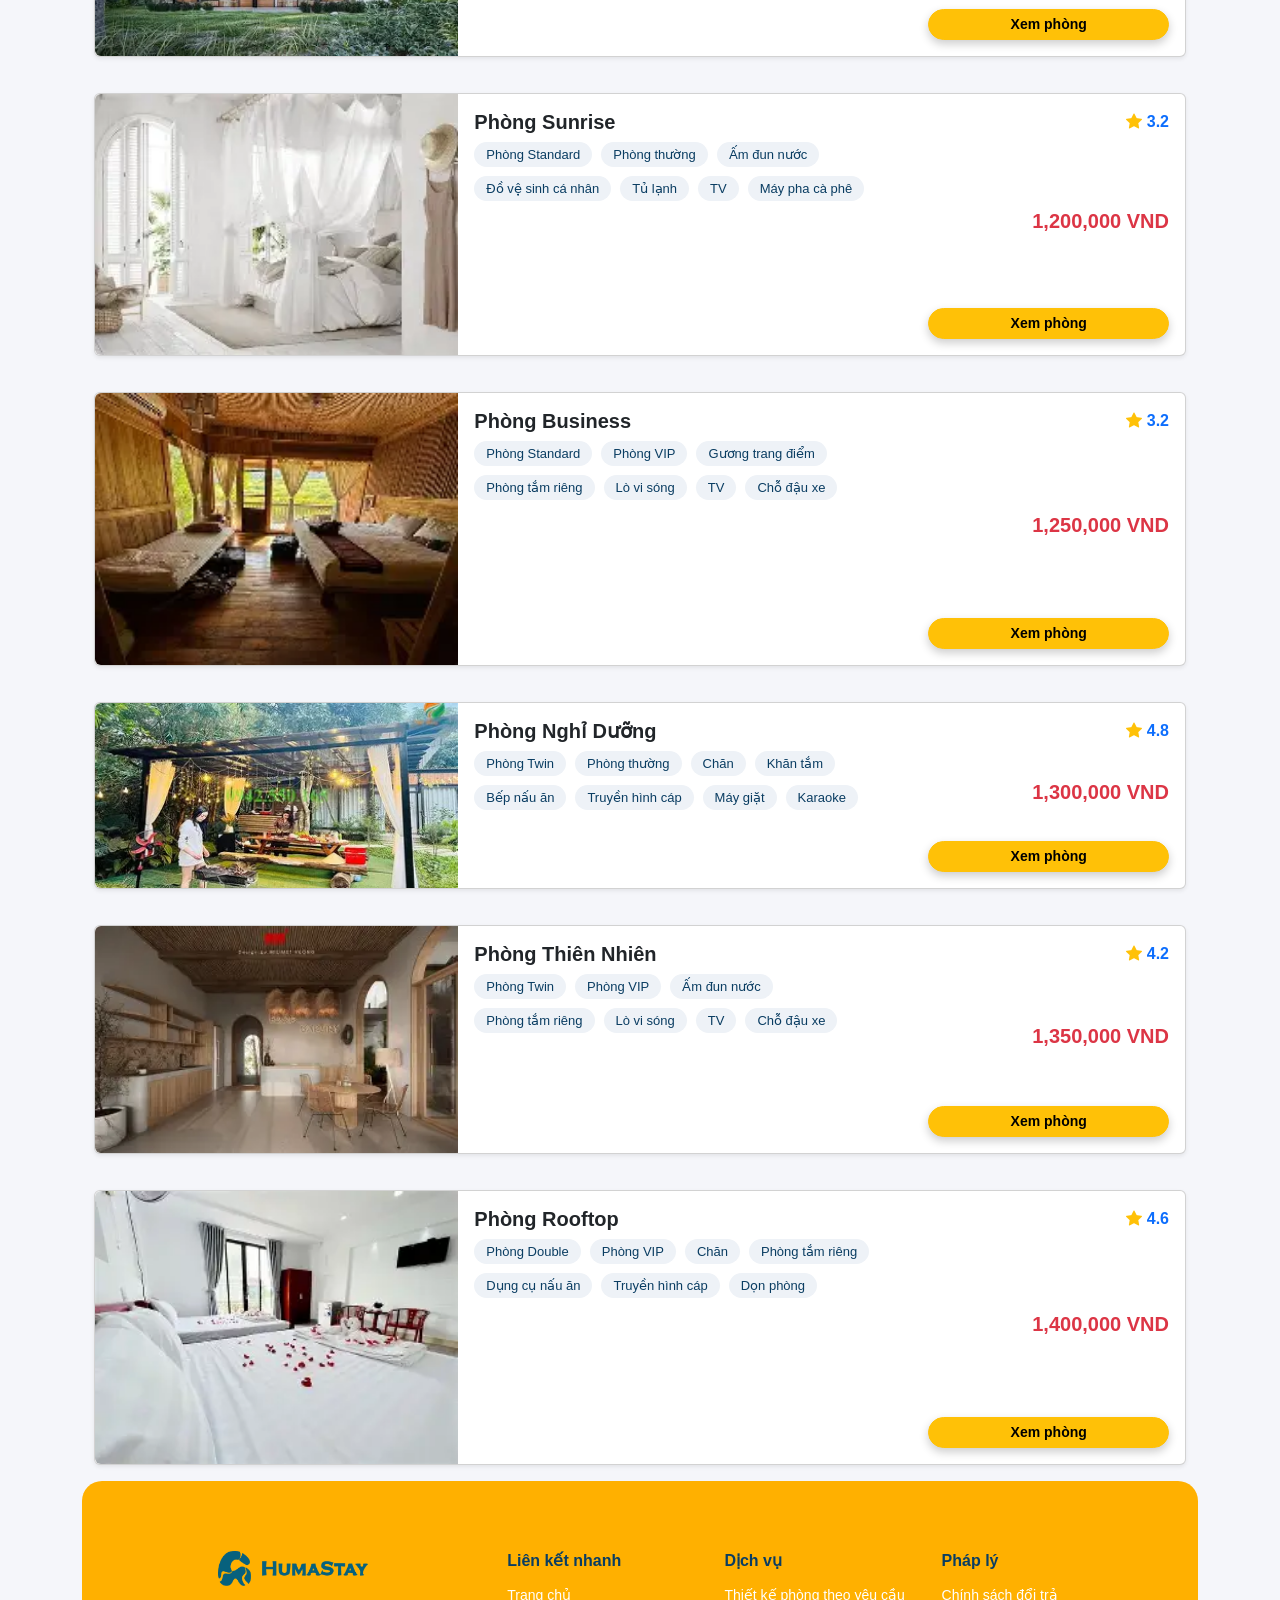
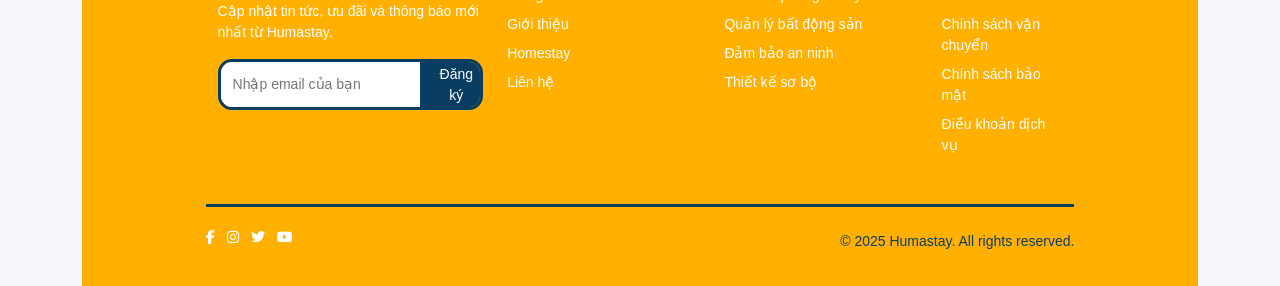
==== commit 6f6d940e: "18/04 push" ====
--- a/HTML/ChiTietPhong.html
+++ b/HTML/ChiTietPhong.html
@@ -1,252 +1,198 @@
-<!doctype html>
+<!DOCTYPE html>
 <html lang="vi">
-  <head>
-    <meta charset="UTF-8" />
-    <meta name="viewport" content="width=device-width, initial-scale=1.0" />
+
+<head>
+    <meta charset="UTF-8">
+    <meta name="viewport" content="width=device-width, initial-scale=1.0">
     <title>Chi Tiết Phòng</title>
-    <link rel="stylesheet" href="../CSS/bootstrap.min.css" />
-    <link rel="stylesheet" href="../CSS/ChiTietPhong.css" />
-    <link rel="stylesheet" href="../CSS/Phong.css" />
-    <link rel="stylesheet" href="../CSS/footer.css" />
-    <link
-      href="https://cdn.jsdelivr.net/npm/bootstrap-icons/font/bootstrap-icons.css"
-      rel="stylesheet"
-    />
-    <link
-      rel="stylesheet"
-      href="https://cdnjs.cloudflare.com/ajax/libs/font-awesome/6.5.1/css/all.min.css"
-    />
-  </head>
+    <link rel="stylesheet" href="../CSS/bootstrap.min.css">
+    <link rel="stylesheet" href="../CSS/ChiTietPhong.css">
+    <link rel="stylesheet" href="../CSS/Phong.css">
+    <link rel="stylesheet" href="../CSS/footer.css">
+    <link href="https://cdn.jsdelivr.net/npm/bootstrap-icons/font/bootstrap-icons.css" rel="stylesheet">
+    <link rel="stylesheet" href="https://cdnjs.cloudflare.com/ajax/libs/font-awesome/6.5.1/css/all.min.css">
+</head>
 
-  <body>
+<body>
     <div class="container">
-      <header>
-        <nav class="navbar navbar-expand-lg custom-navbar">
-          <div class="container px-5">
-            <a
-              class="navbar-brand d-flex align-items-center gap-2"
-              href="../index.html"
-            >
-              <img src="../IMG/Logo.png" height="50" />
-            </a>
-            <button
-              class="navbar-toggler"
-              data-bs-toggle="collapse"
-              data-bs-target="#menu"
-            >
-              <span class="navbar-toggler-icon"></span>
-            </button>
-            <div class="collapse navbar-collapse justify-content-end" id="menu">
-              <ul class="navbar-nav gap-4">
-                <li><a href="../index.html">Trang chủ</a></li>
-                <li><a href="../HTML/gioithieu.html">Giới thiệu</a></li>
-                <li><a href="../HTML/Phong.html">Phòng</a></li>
-                <li><a href="../index.html">Tiện ích</a></li>
-                <li><a href="../HTML/lienhe.html">Liên hệ</a></li>
-              </ul>
+        <header>
+            <nav class="navbar navbar-expand-lg custom-navbar">
+                <div class="container px-5">
+                    <a class="navbar-brand d-flex align-items-center gap-2" href="#">
+                        <img src="../img/Logo.png" height="50">
+                    </a>
+                    <button class="navbar-toggler" data-bs-toggle="collapse" data-bs-target="#menu">
+                        <span class="navbar-toggler-icon"></span>
+                    </button>
+                    <div class="collapse navbar-collapse justify-content-end" id="menu">
+                        <ul class="navbar-nav gap-4">
+                            <li><a href="../HTML/index.html">Trang chủ</a></li>
+                            <li><a href="../HTML/gioithieu.html">Giới thiệu</a></li>
+                            <li><a href="../HTML/Phong.html">Phòng</a></li>
+                            <li><a href="../HTML/index.html">Tiện ích</a></li>
+                            <li><a href="../HTML/lienhe.html">Liên hệ</a></li>
+                        </ul>
+                    </div>
+                </div>
+            </nav>
+
+            <div class="search-float mt-4 shadow-sm">
+                <div class="p-3 row m-0 text-center align-items-center">
+                    <div class="col-md-4 border-end">
+                        <label class="form-label text-uppercase small">Ngày đi</label>
+                        <div id="display-checkin" class="text-primary fw-bold">--/--/----</div>
+                    </div>
+                    <div class="col-md-4 border-end">
+                        <label class="form-label text-uppercase small">Ngày về</label>
+                        <div id="display-checkout" class="text-primary fw-bold">--/--/----</div>
+                    </div>
+                    <div class="col-md-4">
+                        <label class="form-label text-uppercase small">Khách & Phòng</label>
+                        <div id="display-guests" class="text-muted small">--</div>
+                    </div>
+                </div>
             </div>
-          </div>
-        </nav>
+        </header>
 
-        <div class="search-float mt-4 shadow-sm">
-          <div class="p-3 row m-0 text-center align-items-center">
-            <div class="col-md-4 border-end">
-              <label class="form-label text-uppercase small">Ngày đi</label>
-              <div id="display-checkin" class="text-primary fw-bold">
-                --/--/----
-              </div>
-            </div>
-            <div class="col-md-4 border-end">
-              <label class="form-label text-uppercase small">Ngày về</label>
-              <div id="display-checkout" class="text-primary fw-bold">
-                --/--/----
-              </div>
-            </div>
-            <div class="col-md-4">
-              <label class="form-label text-uppercase small"
-                >Khách & Phòng</label
-              >
-              <div id="display-guests" class="text-muted small">--</div>
-            </div>
-          </div>
-        </div>
-      </header>
+        <section class="row mt-4 g-4">
+            <div class="col-12">
+                <div id="roomCarousel" class="carousel slide shadow-sm">
+                    <div class="carousel-inner rounded-4">
+                        <div class="carousel-item active">
+                            <img src="../IMG/1.webp" class="d-block w-100"
+                                style="height: 500px; object-fit: cover; border-radius: 20px;">
+                        </div>
+                        <div class="carousel-item">
+                            <img src="../IMG/2.webp" class="d-block w-100"
+                                style="height: 500px; object-fit: cover; border-radius: 20px;">
+                        </div>
+                        <div class="carousel-item">
+                            <img src="../IMG/3.webp" class="d-block w-100"
+                                style="height: 500px; object-fit: cover; border-radius: 20px;">
+                        </div>
+                        <div class="carousel-item">
+                            <img src="../IMG/4.webp" class="d-block w-100"
+                                style="height: 500px; object-fit: cover; border-radius: 20px;">
+                        </div>
+                        <div class="carousel-item">
+                            <img src="../IMG/5.webp" class="d-block w-100"
+                                style="height: 500px; object-fit: cover; border-radius: 20px;">
+                        </div>
+                    </div>
+                    <button class="carousel-control-prev" type="button" data-bs-target="#roomCarousel"
+                        data-bs-slide="prev">
+                        <span class="carousel-control-prev-icon"></span>
+                    </button>
 
-      <section class="row mt-4 g-4">
-        <div class="col-12">
-          <div id="roomCarousel" class="carousel slide shadow-sm">
-            <div class="carousel-inner rounded-4">
-              <div class="carousel-item active">
-                <img
-                  src="../IMG/1.webp"
-                  class="d-block w-100"
-                  style="height: 500px; object-fit: cover; border-radius: 20px"
-                />
-              </div>
-              <div class="carousel-item">
-                <img
-                  src="../IMG/2.webp"
-                  class="d-block w-100"
-                  style="height: 500px; object-fit: cover; border-radius: 20px"
-                />
-              </div>
-              <div class="carousel-item">
-                <img
-                  src="../IMG/3.webp"
-                  class="d-block w-100"
-                  style="height: 500px; object-fit: cover; border-radius: 20px"
-                />
-              </div>
-              <div class="carousel-item">
-                <img
-                  src="../IMG/4.webp"
-                  class="d-block w-100"
-                  style="height: 500px; object-fit: cover; border-radius: 20px"
-                />
-              </div>
-              <div class="carousel-item">
-                <img
-                  src="../IMG/5.webp"
-                  class="d-block w-100"
-                  style="height: 500px; object-fit: cover; border-radius: 20px"
-                />
-              </div>
-            </div>
-            <button
-              class="carousel-control-prev"
-              type="button"
-              data-bs-target="#roomCarousel"
-              data-bs-slide="prev"
-            >
-              <span class="carousel-control-prev-icon"></span>
-            </button>
-
-            <button
-              class="carousel-control-next"
-              type="button"
-              data-bs-target="#roomCarousel"
-              data-bs-slide="next"
-            >
-              <span class="carousel-control-next-icon"></span>
-            </button>
-          </div>
-        </div>
-
-        <aside class="col-12 mt-4">
-          <div class="price-sidebar-card shadow-sm">
-            <div class="row align-items-center">
-              <div class="col-md-8 border-end-custom">
-                <h2
-                  id="display-name"
-                  class="fw-bold mb-1"
-                  style="color: #0a3d62"
-                >
-                  Tên phòng
-                </h2>
-                <div id="display-rating" class="text-primary fw-bold">
-                  <span class="text-warning">★</span> 4.8
+                    <button class="carousel-control-next" type="button" data-bs-target="#roomCarousel"
+                        data-bs-slide="next">
+                        <span class="carousel-control-next-icon"></span>
+                    </button>
                 </div>
-              </div>
-              <div class="col-md-4 text-end">
-                <span class="text-muted d-block small">Giá mỗi đêm từ</span>
-                <h2 id="display-price" class="text-danger fw-bold mb-0">
-                  0 VND
-                </h2>
-                <span class="text-muted d-block small">Giá đã bao gồm VAT</span>
-              </div>
-            </div>
-          </div>
-        </aside>
-
-        <article class="col-12 mt-2">
-          <div class="info-booking-wrapper">
-            <div class="row g-5">
-              <div class="col-md-6 border-end">
-                <h4 class="fw-bold mb-4 text-dark">
-                  <i class="bi bi-chat-left-text me-2"></i>Đánh giá
-                </h4>
-                <div id="review-container"></div>
-              </div>
-              <div class="col-md-6">
-                <h4 class="mb-4 fw-bold text-dark">
-                  <i class="bi bi-check2-circle me-2"></i>Tiện nghi
-                </h4>
-                <div
-                  id="amenity-container"
-                  class="tags d-flex flex-wrap gap-2"
-                ></div>
-              </div>
-            </div>
-            <div class="text-center mt-5">
-              <button
-                onclick="goBooking()"
-                class="btn a fw-bold px-5 py-3"
-                style="min-width: 300px; font-size: 20px"
-              >
-                XÁC NHẬN ĐẶT PHÒNG
-              </button>
-            </div>
-          </div>
-        </article>
-        <div class="mt-5">
-          <h4 class="fw-bold mb-3">Bạn có thể tham khảo thêm</h4>
-          <div class="horizontal" id="bottomList"></div>
-        </div>
-      </section>
-
-      <footer class="footer">
-        <div class="container">
-          <div class="row">
-            <div class="col-md-4">
-              <img src="../IMG/Logo.png" alt="Humastay Logo" />
-              <p>Cập nhật tin tức, ưu đãi và thông báo mới nhất từ Humastay.</p>
-
-              <div class="sub">
-                <input type="email" placeholder="Nhập email của bạn" />
-                <button>Đăng ký</button>
-              </div>
             </div>
 
-            <div class="col-md-3">
-              <h6>Liên kết nhanh</h6>
-              <a href="../index.html">Trang chủ</a>
-              <a href="./gioithieu.html">Giới thiệu</a>
-              <a href="./phong.html">Homestay</a>
-              <a href="./lienhe.html">Liên hệ</a>
+            <aside class="col-12 mt-4">
+                <div class="price-sidebar-card shadow-sm">
+                    <div class="row align-items-center">
+                        <div class="col-md-8 border-end-custom">
+                            <h2 id="display-name" class="fw-bold mb-1" style="color: #0a3d62;">Tên phòng</h2>
+                            <div id="display-rating" class="text-primary fw-bold">
+                                <span class="text-warning">★</span> 4.8
+                            </div>
+                        </div>
+                        <div class="col-md-4 text-end">
+                            <span class="text-muted d-block small">Giá mỗi đêm từ</span>
+                            <h2 id="display-price" class="text-danger fw-bold mb-0">0 VND</h2>
+                            <span class="text-muted d-block small">Giá đã bao gồm VAT</span>
+                        </div>
+                    </div>
+                </div>
+            </aside>
+
+            <article class="col-12 mt-2">
+                <div class="info-booking-wrapper">
+                    <div class="row g-5">
+                        <div class="col-md-6 border-end">
+                            <h4 class="fw-bold mb-4 text-dark"><i class="bi bi-chat-left-text me-2"></i>Đánh giá</h4>
+                            <div id="review-container"></div>
+                        </div>
+                        <div class="col-md-6">
+                            <h4 class="mb-4 fw-bold text-dark"><i class="bi bi-check2-circle me-2"></i>Tiện nghi</h4>
+                            <div id="amenity-container" class="tags d-flex flex-wrap gap-2"></div>
+                        </div>
+                    </div>
+                    <div class="text-center mt-5">
+                        <button onclick="goBooking()" class="btn a fw-bold px-5 py-3" style="min-width: 300px; font-size: 20px;">XÁC NHẬN ĐẶT
+                            PHÒNG</button>
+                    </div>
+                </div>
+            </article>
+            <div class="mt-5">
+                <h4 class="fw-bold mb-3">Bạn có thể tham khảo thêm</h4>
+                <div class="horizontal" id="bottomList"></div>
             </div>
+        </section>
 
-            <div class="col-md-3">
-              <h6>Dịch vụ</h6>
-              <a href="#">Thiết kế phòng theo yêu cầu</a>
-              <a href="#">Quản lý bất động sản</a>
-              <a href="#">Đảm bảo an ninh</a>
-              <a href="#">Thiết kế sơ bộ</a>
+        <footer class="footer">
+            <div class="container">
+                <div class="row">
+
+                    <div class="col-md-4">
+                        <img src="../IMG/Logo.png" alt="Humastay Logo">
+                        <p>
+                            Cập nhật tin tức, ưu đãi và thông báo mới nhất từ Humastay.
+                        </p>
+
+                        <div class="sub">
+                            <input type="email" placeholder="Nhập email của bạn">
+                            <button>Đăng ký</button>
+                        </div>
+
+                    </div>
+
+                    <div class="col-md-3">
+                        <h6>Liên kết nhanh</h6>
+                        <a href="#">Trang chủ</a>
+                        <a href="#">Giới thiệu</a>
+                        <a href="#">Homestay</a>
+                        <a href="#">Liên hệ</a>
+                    </div>
+
+                    <div class="col-md-3">
+                        <h6>Dịch vụ</h6>
+                        <a href="#">Thiết kế phòng theo yêu cầu</a>
+                        <a href="#">Quản lý bất động sản</a>
+                        <a href="#">Đảm bảo an ninh</a>
+                        <a href="#">Thiết kế sơ bộ</a>
+                    </div>
+
+                    <div class="col-md-2">
+                        <h6>Pháp lý</h6>
+                        <a href="#">Chính sách đổi trả</a>
+                        <a href="#">Chính sách vận chuyển</a>
+                        <a href="#">Chính sách bảo mật</a>
+                        <a href="#">Điều khoản dịch vụ</a>
+                    </div>
+                </div>
+
+                <div class="footer-bottom">
+                    <div class="app">
+                        <a href="#"><i class="fa-brands fa-facebook-f"></i></a>
+                        <a href="#"><i class="fa-brands fa-instagram"></i></a>
+                        <a href="#"><i class="fa-brands fa-twitter"></i></a>
+                        <a href="#"><i class="fa-brands fa-youtube"></i></a>
+                    </div>
+                    <div class="copy">
+                        © 2025 Humastay. All rights reserved.
+                    </div>
+                </div>
             </div>
-
-            <div class="col-md-2">
-              <h6>Pháp lý</h6>
-              <a href="#">Chính sách đổi trả</a>
-              <a href="#">Chính sách vận chuyển</a>
-              <a href="#">Chính sách bảo mật</a>
-              <a href="#">Điều khoản dịch vụ</a>
-            </div>
-          </div>
-
-          <div class="footer-bottom">
-            <div class="app">
-              <a href="#"><i class="fa-brands fa-facebook-f"></i></a>
-              <a href="#"><i class="fa-brands fa-instagram"></i></a>
-              <a href="#"><i class="fa-brands fa-twitter"></i></a>
-              <a href="#"><i class="fa-brands fa-youtube"></i></a>
-            </div>
-            <div class="copy">© 2025 Humastay. All rights reserved.</div>
-          </div>
-        </div>
-      </footer>
+        </footer>
     </div>
 
     <script src="../JS/bootstrap.bundle.min.js"></script>
     <script src="../JS/Phong.js"></script>
     <script src="../JS/ChiTietPhong.js"></script>
-  </body>
-</html>
+</body>
+
+</html>
--- a/CSS/Phong.css
+++ b/CSS/Phong.css
@@ -9,7 +9,6 @@
 }
 
 .container {
-    width: 80%;
     margin: auto;
 }
 
@@ -18,10 +17,8 @@
     background-size: cover;
     background-position: center;
     height: 350px;
-    margin-bottom: 120px;
-    position: relative;
     border-radius: 0 0 20px 20px;
-    overflow: visible;
+    margin-bottom: 170px;
 }
 
 .custom-navbar {
@@ -38,50 +35,55 @@
 
 .title-banner h2 {
     color: #fff;
-    text-align: center;
     text-transform: uppercase;
     font-weight: 600;
     font-size: 32px;
-    margin-top: 50px;
-    text-shadow: 2px 2px 3px black;
+    margin-top: 40px;
+    text-shadow: 2px 2px 5px rgba(0, 0, 0, 0.6);
+    z-index: 1000;
 }
 
 .searchwrapper {
-    width: 100%;
     display: flex;
     justify-content: center;
+    margin-top: 60px;
+    padding: 0 15px;
     position: relative;
-    margin-top: 60px;
+    z-index: 2;
 }
 
 .searchbar {
-    width: 75%;
+    width: 100%;
+    max-width: 1000px;
     background: #ffb000;
     border-radius: 20px;
-    padding: 40px 25px 25px;
+    padding: 50px 25px 25px;
     position: relative;
     box-shadow: 0 8px 20px rgba(0, 0, 0, 0.25);
+    z-index: 2;
 }
 
 .search-top {
     position: absolute;
-    top: -25px;
+    top: 0;
     left: 50%;
-    font-size: 25px;
-    transform: translateX(-50%);
-    width: 60%;
+    transform: translate(-50%, -50%);
     background: #ffb000;
-    padding: 10px 0;
+    padding: 8px 25px;
     border-radius: 12px;
     font-weight: bold;
-    text-align: center;
     color: #0a3d62;
     border-bottom: 3px solid black;
     box-shadow: 0 4px 10px rgba(0, 0, 0, 0.2);
-    z-index: 10;
-}
-
-.searchbar .d-flex.gap-3 a {
+    z-index: 999;
+    white-space: nowrap;
+}
+
+.search-content {
+    width: 100%;
+}
+
+.searchbar .cho a {
     text-decoration: none;
     background: white;
     color: #0a3d62;
@@ -92,29 +94,13 @@
     transition: 0.3s;
 }
 
-.searchbar .d-flex.gap-3 a:hover,
-.searchbar .d-flex.gap-3 a.active {
+.searchbar .cho a:hover,
+.searchbar .cho a.active {
     background: #0a3d62;
     color: white;
 }
 
-.form-control {
-    height: 45px;
-    border-radius: 10px;
-    border: 1px solid #0a3d62;
-}
-
-.form-control:focus {
-    box-shadow: 0 0 5px rgba(10, 61, 98, 0.3);
-    border-color: #0a3d62;
-}
-
-.form-label {
-    font-weight: 500;
-    color: #0a3d62;
-}
-
-#guest-dropdown {
+.guest-dropdown {
     position: absolute;
     top: 100%;
     left: 0;
@@ -124,12 +110,6 @@
     box-shadow: 0 5px 15px rgba(10, 61, 98, 0.4);
     padding: 10px;
     z-index: 1000;
-}
-
-#guest-dropdown button {
-    width: 32px;
-    height: 32px;
-    border-radius: 50%;
 }
 
 .s {
@@ -139,6 +119,149 @@
     font-size: 18px;
     border-radius: 10px;
     padding: 10px 40px;
+    min-width: 200px;
+}
+
+.s:hover {
+    background: white;
+    color: #0a3d62;
+}
+
+.btn-filter-custom {
+    background: #fff;
+    color: #0a3d62;
+    border: 2px solid #0a3d62;
+    border-radius: 25px;
+    padding: 8px 18px;
+    font-weight: 600;
+    transition: all 0.3s ease;
+}
+
+.btn-filter-custom:hover {
+    background: #0a3d62;
+    color: #fff;
+    transform: translateY(-2px);
+    box-shadow: 0 4px 10px rgba(0, 0, 0, 0.2);
+}
+
+@media (max-width: 768px) {
+    .searchbar {
+        padding: 70px 15px 20px;
+    }
+
+    .search-top {
+        font-size: 13px;
+        padding: 6px 15px;
+    }
+}
+
+@media (max-width: 992px) {
+    .searchwrapper {
+        margin-top: 20px;
+        z-index: 1;
+    }
+
+    section.container {
+        margin-top: 380px;
+        position: relative;
+        z-index: 3;
+    }
+}
+
+.searchbar .d-flex.gap-3 a {
+    text-decoration: none;
+    background: white;
+    color: #0a3d62;
+    padding: 8px 15px;
+    border-radius: 20px;
+    border: 1px solid #ccc;
+    font-weight: 500;
+    transition: 0.3s;
+}
+
+.searchbar .d-flex.gap-3 a:hover,
+.searchbar .d-flex.gap-3 a.active {
+    background: #0a3d62;
+    color: white;
+}
+
+.container.my-4 {
+    margin-top: 40px;
+}
+
+.form-control {
+    height: 45px;
+    border-radius: 10px;
+    border: 1px solid #0a3d62;
+}
+
+.form-control:focus {
+    box-shadow: 0 0 5px rgba(10, 61, 98, 0.3);
+    border-color: #0a3d62;
+}
+
+.form-label {
+    font-weight: 500;
+    color: #0a3d62;
+}
+
+#search-btn {
+    transition: all 0.25s ease;
+    border-radius: 25px;
+}
+
+#search-btn:active {
+    transform: scale(0.92);
+}
+
+#search-btn.loading {
+    pointer-events: none;
+    opacity: 0.8;
+}
+
+#search-btn.loading::after {
+    content: "";
+    width: 16px;
+    height: 16px;
+    border: 2px solid white;
+    border-top: 2px solid transparent;
+    border-radius: 50%;
+    display: inline-block;
+    margin-left: 8px;
+    animation: spin 0.6s linear infinite;
+}
+
+@keyframes spin {
+    to {
+        transform: rotate(360deg);
+    }
+}
+
+#guest-dropdown {
+    position: absolute;
+    top: 100%;
+    left: 0;
+    width: 100%;
+    background: white;
+    border-radius: 10px;
+    box-shadow: 0 5px 15px rgba(10, 61, 98, 0.4);
+    padding: 10px;
+    z-index: 1000;
+}
+
+#guest-dropdown button {
+    width: 32px;
+    height: 32px;
+    border-radius: 50%;
+}
+
+.s {
+    background: #0a3d62;
+    color: white;
+    border: none;
+    font-size: 18px;
+    border-radius: 10px;
+    padding: 10px 40px;
     margin-top: 20px;
     display: inline-block;
     min-width: 200px;
@@ -150,7 +273,6 @@
 }
 
 .main {
-    display: flex;
     gap: 20px;
     margin-top: 200px;
     align-items: flex-start;
@@ -162,6 +284,7 @@
     border-radius: 15px;
     border: 1px solid #eee;
     box-shadow: 0 6px 20px rgba(0, 0, 0, 0.08);
+    margin-top: 50px;
 }
 
 .sidebar h4 {
@@ -286,7 +409,13 @@
     height: 180px;
 }
 
-.horizontal-card img {
+.horizontal-card .img-wrap {
+    height: 100%;
+    min-height: 180px;
+    overflow: hidden;
+}
+
+.horizontal-card .img-wrap img {
     width: 100%;
     height: 100%;
     object-fit: cover;
@@ -349,8 +478,8 @@
 }
 
 .tags span {
-    background: #eef2f7 ;
-    color: white ;
+    background: #eef2f7;
+    color: white;
     border-radius: 20px;
     padding: 6px 12px;
     font-size: 13px;
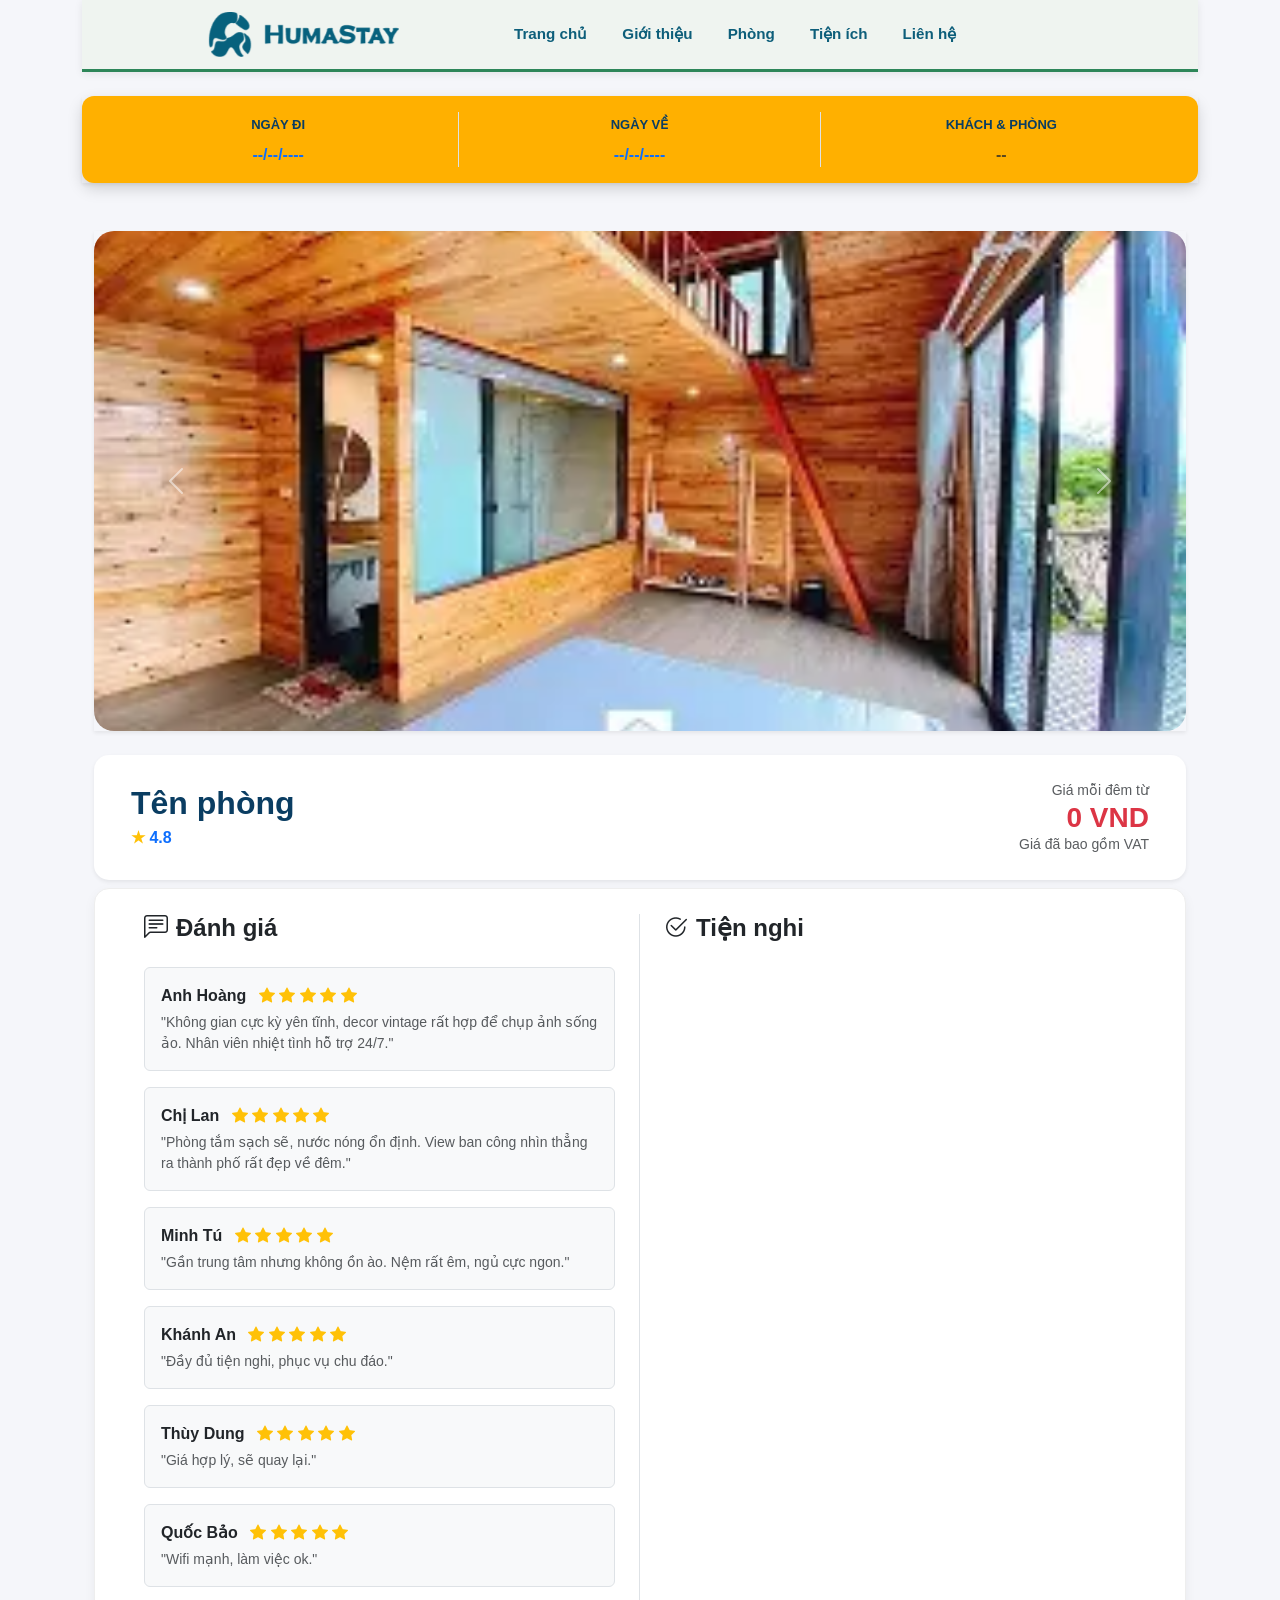
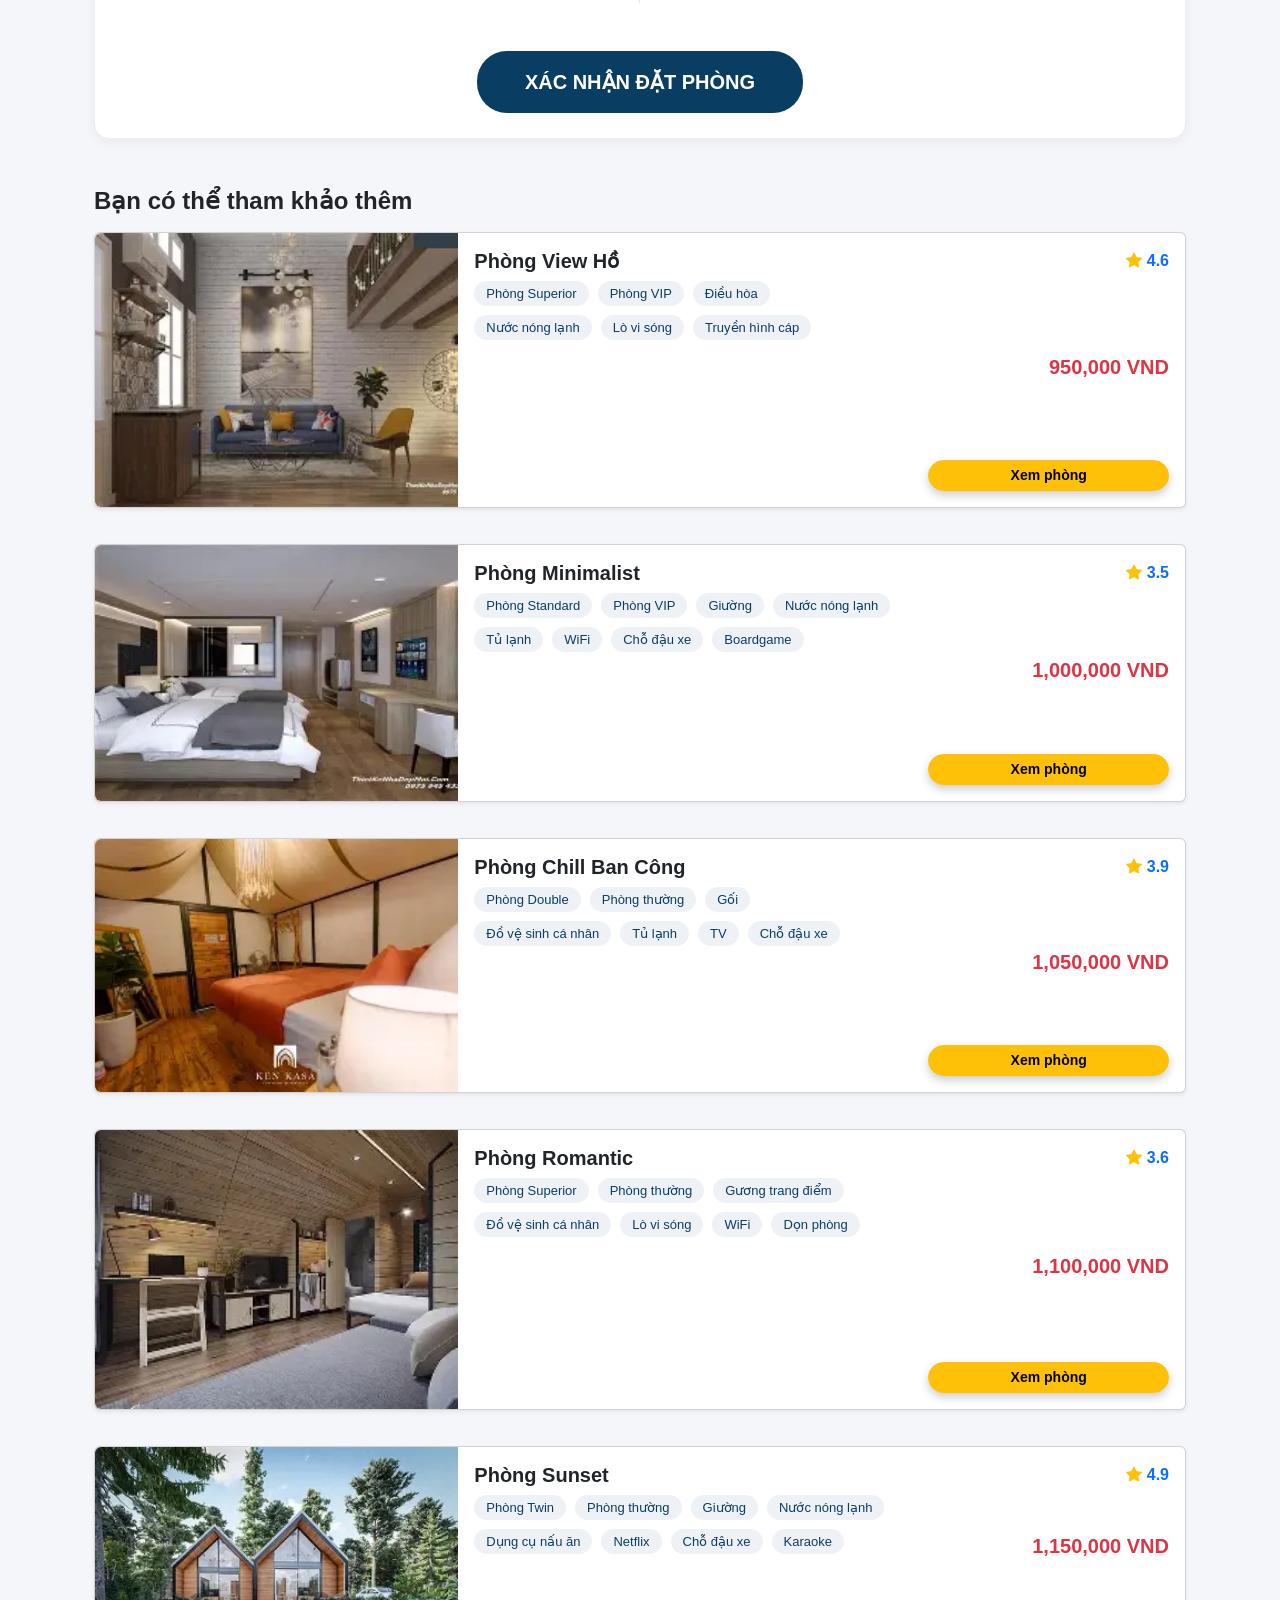
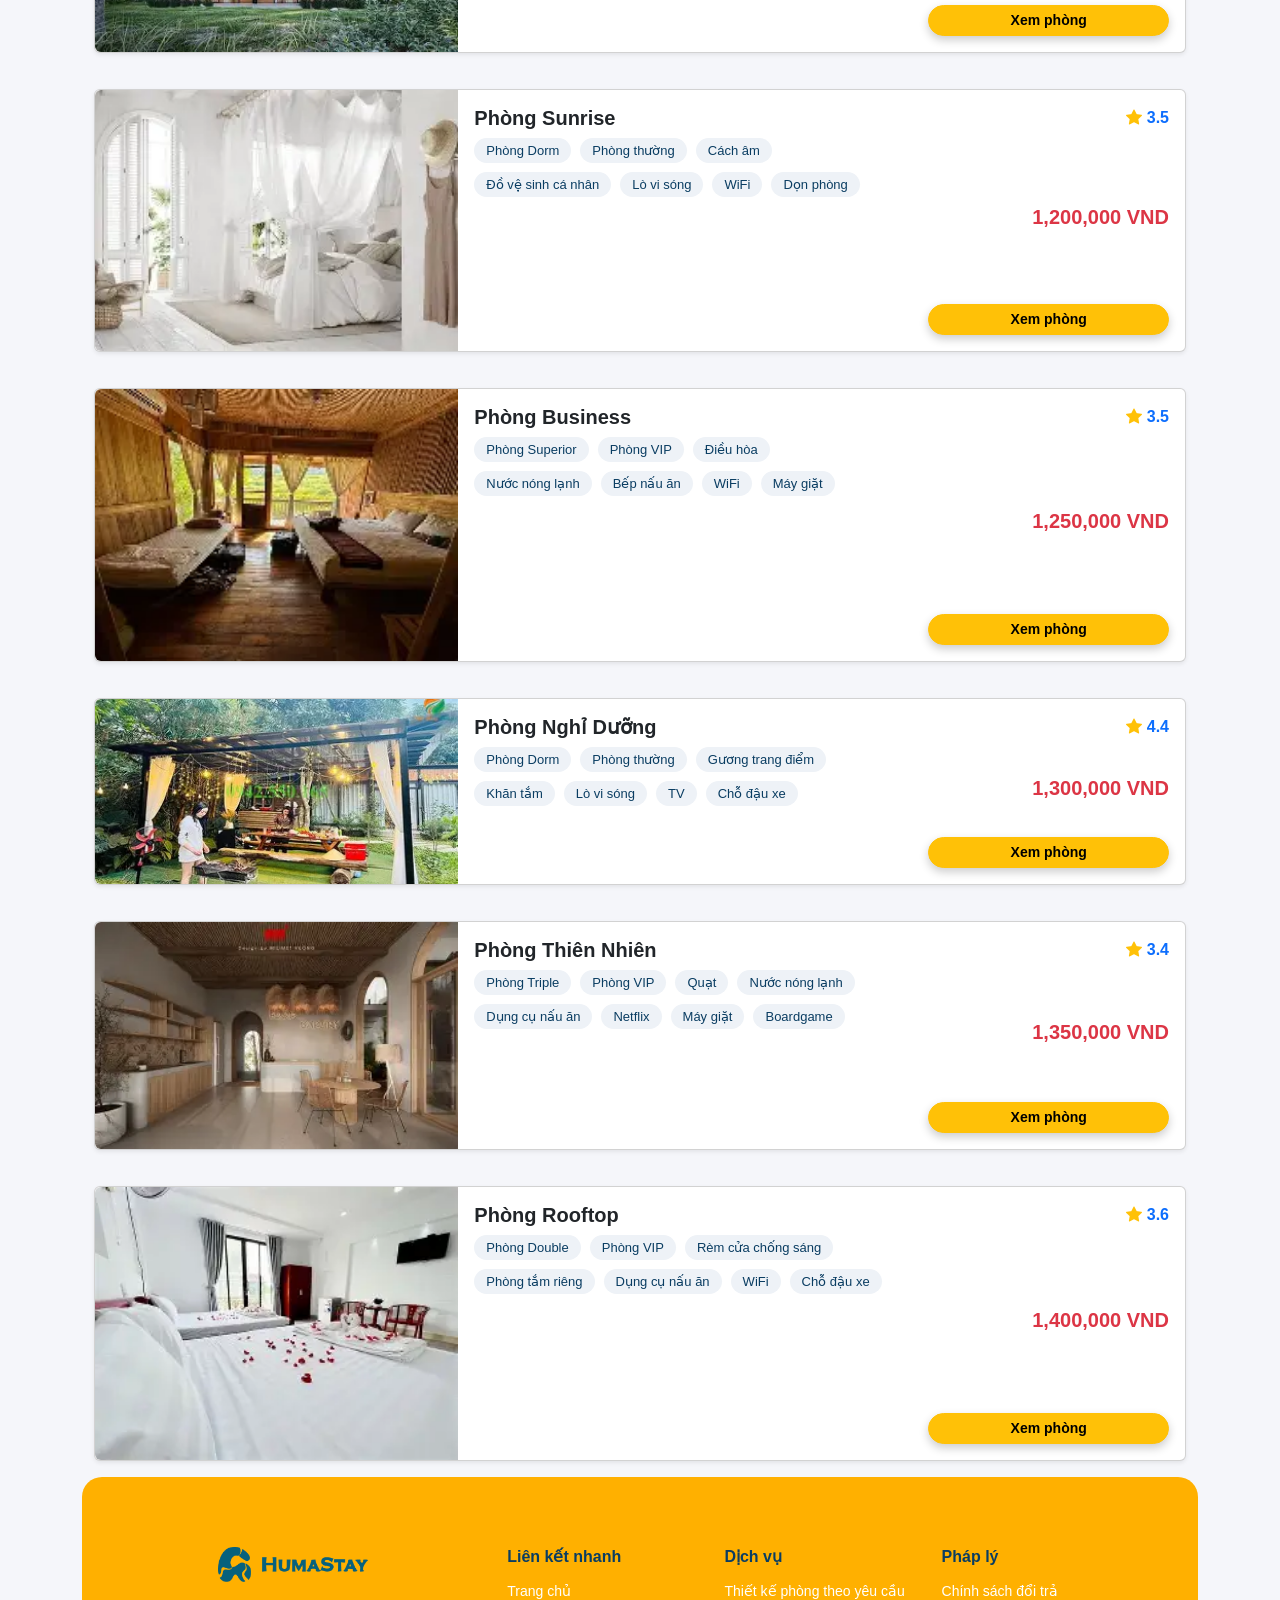
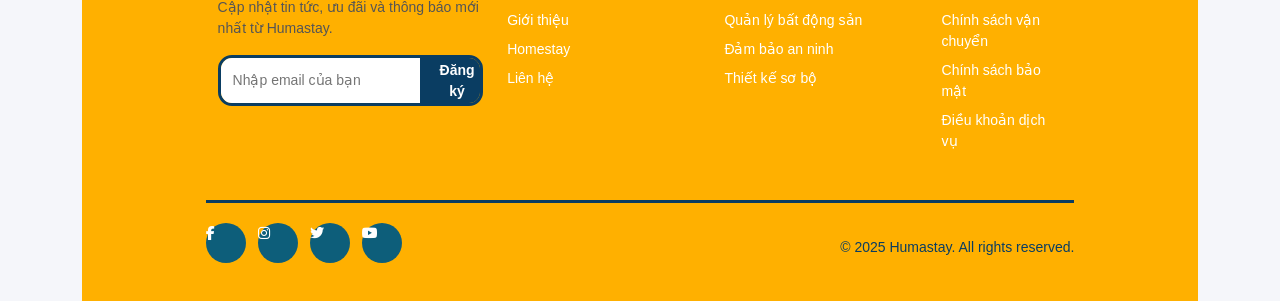
==== commit 1399d230: "update" ====
--- a/HTML/ChiTietPhong.html
+++ b/HTML/ChiTietPhong.html
@@ -16,23 +16,26 @@
 <body>
     <div class="container">
         <header>
-            <nav class="navbar navbar-expand-lg custom-navbar">
-                <div class="container px-5">
-                    <a class="navbar-brand d-flex align-items-center gap-2" href="#">
-                        <img src="../img/Logo.png" height="50">
+            <nav class="navbar-custom">
+                <div class="nav-container">
+                    <a class="logo-brand" href="../index.html">
+                        <img src="../IMG/Logo.png" alt="Logo">
+
                     </a>
-                    <button class="navbar-toggler" data-bs-toggle="collapse" data-bs-target="#menu">
-                        <span class="navbar-toggler-icon"></span>
+
+                    <button class="menu-toggle" id="menuToggle">
+                        <span></span>
+                        <span></span>
+                        <span></span>
                     </button>
-                    <div class="collapse navbar-collapse justify-content-end" id="menu">
-                        <ul class="navbar-nav gap-4">
-                            <li><a href="../HTML/index.html">Trang chủ</a></li>
-                            <li><a href="../HTML/gioithieu.html">Giới thiệu</a></li>
-                            <li><a href="../HTML/Phong.html">Phòng</a></li>
-                            <li><a href="../HTML/index.html">Tiện ích</a></li>
-                            <li><a href="../HTML/lienhe.html">Liên hệ</a></li>
-                        </ul>
-                    </div>
+
+                    <ul class="nav-menu" id="navMenu">
+                        <li><a href="../index.html">Trang chủ</a></li>
+                        <li><a href="../HTML/gioithieu.html">Giới thiệu</a></li>
+                        <li><a href="../HTML/Phong.html">Phòng</a></li>
+                        <li><a href="../HTML/facilities.html">Tiện ích</a></li>
+                        <li><a href="../HTML/lienhe.html">Liên hệ</a></li>
+                    </ul>
                 </div>
             </nav>
 
--- a/CSS/ChiTietPhong.css
+++ b/CSS/ChiTietPhong.css
@@ -9,25 +9,124 @@
     background: #f5f6fa;
 }
 
-.container-custom {
-    max-width: 80%;
-    margin: auto;
-}
-
-.custom-navbar {
-    position: sticky;
-    top: 0;
-    z-index: 1000;
-    background: rgba(255, 255, 255, 0.9);
-    backdrop-filter: blur(10px);
-    border-radius: 0 0 20px 20px;
-}
-
-.custom-navbar a {
-    text-decoration: none;
-    color: #0a3d62;
-    font-weight: bold;
-    padding-left: 30px;
+.navbar-custom {
+  background: rgba(240, 245, 240, 0.95);
+  padding: 12px 0;
+  border-bottom: 3px solid #2d8659;
+  box-shadow: 0 2px 8px rgba(0, 0, 0, 0.08);
+  position: static;
+  z-index: 1000;
+  width: 100%;
+}
+
+.nav-container {
+  width: 80%;
+  margin: 0 auto;
+  display: flex;
+  justify-content: space-between;
+  align-items: center;
+  padding: 0 15px;
+  position: relative;
+}
+
+.logo-brand {
+  display: flex;
+  align-items: center;
+  gap: 8px;
+  text-decoration: none;
+  z-index: 1001;
+  flex-shrink: 0;
+}
+
+.logo-brand img {
+  height: 45px;
+  width: auto;
+}
+
+.logo-brand span {
+  color: #0d5e7a;
+  font-weight: 900;
+  font-size: 1.1rem;
+  letter-spacing: 0.5px;
+  display: none;
+}
+
+.menu-toggle {
+  display: none;
+  flex-direction: column;
+  background: none;
+  border: none;
+  cursor: pointer;
+  gap: 5px;
+  padding: 5px;
+  z-index: 1001;
+  flex-shrink: 0;
+}
+
+.menu-toggle span {
+  width: 24px;
+  height: 2px;
+  background: #0d5e7a;
+  transition: all 0.3s ease;
+  border-radius: 2px;
+  display: block;
+}
+
+.menu-toggle.active span:nth-child(1) {
+  transform: rotate(45deg) translate(8px, 8px);
+}
+
+.menu-toggle.active span:nth-child(2) {
+  opacity: 0;
+}
+
+.menu-toggle.active span:nth-child(3) {
+  transform: rotate(-45deg) translate(7px, -7px);
+}
+
+.nav-menu {
+  display: flex;
+  gap: 35px;
+  list-style: none;
+  margin: 0;
+  padding: 0;
+  justify-content: center;
+  flex: 1;
+}
+
+.nav-menu li {
+  list-style: none;
+}
+
+.nav-menu a {
+  color: #0d5e7a;
+  font-weight: 600;
+  font-size: 0.95rem;
+  text-decoration: none;
+  position: relative;
+  padding: 6px 0;
+  display: block;
+  transition: color 0.3s ease;
+  white-space: nowrap;
+}
+
+.nav-menu a::after {
+  content: "";
+  position: absolute;
+  width: 0;
+  height: 2px;
+  bottom: -4px;
+  left: 0;
+  background: #2d8659;
+  transition: width 0.3s ease;
+}
+
+.nav-menu a:hover {
+  color: #2d8659;
+}
+
+.nav-menu a:hover::after {
+  width: 100%;
 }
 
 .search-float {
--- a/CSS/Phong.css
+++ b/CSS/Phong.css
@@ -21,16 +21,124 @@
     margin-bottom: 170px;
 }
 
-.custom-navbar {
-    background: rgba(202, 202, 202, 0.7);
-}
-
-.custom-navbar a {
-    text-decoration: none;
-    color: #0a3d62;
-    font-weight: bold;
-    padding-left: 40px;
-    font-size: large;
+.navbar-custom {
+  background: rgba(240, 245, 240, 0.95);
+  padding: 12px 0;
+  border-bottom: 3px solid #2d8659;
+  box-shadow: 0 2px 8px rgba(0, 0, 0, 0.08);
+  position: static;
+  z-index: 1000;
+  width: 100%;
+}
+
+.nav-container {
+  width: 80%;
+  margin: 0 auto;
+  display: flex;
+  justify-content: space-between;
+  align-items: center;
+  padding: 0 15px;
+  position: relative;
+}
+
+.logo-brand {
+  display: flex;
+  align-items: center;
+  gap: 8px;
+  text-decoration: none;
+  z-index: 1001;
+  flex-shrink: 0;
+}
+
+.logo-brand img {
+  height: 45px;
+  width: auto;
+}
+
+.logo-brand span {
+  color: #0d5e7a;
+  font-weight: 900;
+  font-size: 1.1rem;
+  letter-spacing: 0.5px;
+  display: none;
+}
+
+.menu-toggle {
+  display: none;
+  flex-direction: column;
+  background: none;
+  border: none;
+  cursor: pointer;
+  gap: 5px;
+  padding: 5px;
+  z-index: 1001;
+  flex-shrink: 0;
+}
+
+.menu-toggle span {
+  width: 24px;
+  height: 2px;
+  background: #0d5e7a;
+  transition: all 0.3s ease;
+  border-radius: 2px;
+  display: block;
+}
+
+.menu-toggle.active span:nth-child(1) {
+  transform: rotate(45deg) translate(8px, 8px);
+}
+
+.menu-toggle.active span:nth-child(2) {
+  opacity: 0;
+}
+
+.menu-toggle.active span:nth-child(3) {
+  transform: rotate(-45deg) translate(7px, -7px);
+}
+
+.nav-menu {
+  display: flex;
+  gap: 35px;
+  list-style: none;
+  margin: 0;
+  padding: 0;
+  justify-content: center;
+  flex: 1;
+}
+
+.nav-menu li {
+  list-style: none;
+}
+
+.nav-menu a {
+  color: #0d5e7a;
+  font-weight: 600;
+  font-size: 0.95rem;
+  text-decoration: none;
+  position: relative;
+  padding: 6px 0;
+  display: block;
+  transition: color 0.3s ease;
+  white-space: nowrap;
+}
+
+.nav-menu a::after {
+  content: "";
+  position: absolute;
+  width: 0;
+  height: 2px;
+  bottom: -4px;
+  left: 0;
+  background: #2d8659;
+  transition: width 0.3s ease;
+}
+
+.nav-menu a:hover {
+  color: #2d8659;
+}
+
+.nav-menu a:hover::after {
+  width: 100%;
 }
 
 .title-banner h2 {
@@ -547,4 +655,455 @@
     box-shadow: 0 4px 10px rgba(0, 0, 0, 0.2);
     background-color: #0a3d62;
     color: white
+}
+
+
+/* ====== FOOTER CONTENT ====== */
+.noidungfoot {
+  width: 100%;
+  padding: 60px 0;
+  background-color: #0a3d62;
+  text-align: center;
+}
+
+.noidungfoot h3 {
+  color: white;
+  font-weight: 700;
+  font-size: clamp(1.2rem, 3vw, 1.8rem);
+  line-height: 1.6;
+  margin-bottom: 20px;
+}
+
+.noidungfoot p {
+  color: #ffb000;
+  font-weight: 600;
+  font-size: clamp(0.9rem, 2vw, 1.05rem);
+  margin: 0;
+}
+
+/* ====== FOOTER ====== */
+.footer {
+  background: #ffb000;
+  padding: 70px 0 30px;
+  color: white;
+}
+
+.footer .container {
+  width: 80% !important;
+}
+
+.footer img {
+  width: 150px;
+  margin-bottom: 15px;
+}
+
+.footer p {
+  font-size: clamp(0.8rem, 1.5vw, 0.95rem);
+  max-width: 300px;
+  color: #555;
+}
+
+.footer h6 {
+  font-weight: 700;
+  margin-bottom: 15px;
+  color: #0d5e7a;
+  font-size: clamp(0.9rem, 2vw, 1rem);
+}
+
+.footer a {
+  display: block;
+  color: white;
+  font-size: clamp(0.8rem, 1.5vw, 0.9rem);
+  margin-bottom: 8px;
+  text-decoration: none;
+  transition: color 0.3s ease;
+}
+
+.footer a:hover {
+  color: #0d5e7a;
+}
+
+.sub {
+  display: flex;
+  margin-top: 15px;
+  border: 3px solid #0d5e7a;
+  border-radius: 10px;
+  overflow: hidden;
+  width: 100%;
+}
+
+.sub input {
+  flex: 1;
+  padding: 12px 14px;
+  border: none;
+  font-size: clamp(0.8rem, 1.5vw, 0.9rem);
+  outline: none;
+}
+
+.sub button {
+  border: none;
+  background: #0d5e7a;
+  color: white;
+  padding: 12px 20px;
+  font-size: clamp(0.8rem, 1.5vw, 0.9rem);
+  cursor: pointer;
+  transition: background 0.3s ease;
+  font-weight: 600;
+}
+
+.sub button:hover {
+  background: #0a4558;
+}
+
+.footer-bottom {
+  display: flex;
+  justify-content: space-between;
+  align-items: center;
+  gap: 20px;
+  margin-top: 40px;
+  padding-top: 20px;
+  border-top: 3px solid #0d5e7a;
+  flex-wrap: wrap;
+}
+
+.app {
+  display: flex;
+  gap: 12px;
+}
+
+.app a {
+  display: inline-flex;
+  align-items: center;
+  justify-content: center;
+  width: 40px;
+  height: 40px;
+  background: #0d5e7a;
+  border-radius: 50%;
+  color: white;
+  transition: background 0.3s ease;
+}
+
+.app a:hover {
+  background: #0a4558;
+}
+
+.copy {
+  text-align: right;
+  color: #0d5e7a;
+  font-weight: 600;
+  font-size: clamp(0.8rem, 1.5vw, 0.9rem);
+}
+
+/* ====== RESPONSIVE ====== */
+@media (max-width: 1200px) {
+  .container {
+    width: 85% !important;
+  }
+
+  .box {
+    right: 15px;
+    bottom: 15px;
+    padding: 20px;
+  }
+
+  .navbar-nav {
+    gap: 28px;
+  }
+}
+
+@media (max-width: 992px) {
+  .container {
+    width: 90% !important;
+  }
+
+  .navbar-expand-lg .navbar-collapse {
+    padding-top: 15px;
+    border-top: 1px solid #ddd;
+  }
+
+  .navbar-nav {
+    gap: 0;
+    flex-direction: column;
+  }
+
+  .navbar-nav li {
+    border-bottom: 1px solid #f0f5f0;
+    padding: 10px 0;
+  }
+
+  .navbar-nav a {
+    font-size: 0.9rem;
+  }
+
+  .noidunghead {
+    margin-top: 80px;
+  }
+
+  .box {
+    position: static;
+    margin-top: 20px;
+    min-width: auto;
+  }
+
+  .gioithieu {
+    padding: 40px 0;
+  }
+
+  .doingu .card img {
+    height: 200px;
+  }
+
+  .doingu .row {
+    margin: 0 !important;
+  }
+
+  .doingu .col-3 {
+    flex: 0 0 calc(50% - 10px);
+  }
+}
+
+@media (max-width: 768px) {
+  .container {
+    width: 90% !important;
+  }
+
+  .navbar-brand img {
+    height: 40px;
+  }
+
+  .noidunghead {
+    margin-top: 60px;
+  }
+
+  .noidunghead h1 {
+    margin-top: 15px;
+  }
+
+  .noidunghead h6 {
+    margin-top: 15px;
+  }
+
+  .gioithieu {
+    padding: 30px 0;
+  }
+
+  .box {
+    padding: 15px;
+    min-width: auto;
+  }
+
+  .giatri {
+    padding: 40px 0;
+  }
+
+  .doingu {
+    padding: 40px 0;
+  }
+
+  .doingu .col-3 {
+    flex: 0 0 100%;
+  }
+
+  .noidungfoot {
+    padding: 40px 0;
+  }
+
+  .footer {
+    padding: 50px 0 20px;
+  }
+
+  .footer-bottom {
+    flex-direction: column;
+    text-align: center;
+  }
+
+  .copy {
+    text-align: center;
+  }
+}
+
+@media (max-width: 576px) {
+  .container {
+    width: 95% !important;
+  }
+
+  .custom-navbar {
+    padding: 10px 0;
+  }
+
+  .navbar-brand img {
+    height: 38px;
+  }
+
+  .noidunghead {
+    margin-top: 40px;
+  }
+
+  .noidunghead p {
+    padding: 6px 12px;
+    font-size: 0.85rem;
+  }
+
+  .noidunghead h1 {
+    font-size: 1.3rem;
+    margin-top: 12px;
+  }
+
+  .noidunghead h6 {
+    font-size: 0.85rem;
+    margin-top: 12px;
+  }
+
+  .gioithieu {
+    padding: 25px 0;
+  }
+
+  .gioithieunoidung h2 {
+    font-size: 1.3rem;
+    margin-bottom: 15px;
+  }
+
+  .gioithieunoidung p {
+    font-size: 0.85rem;
+  }
+
+  #btntimhieu {
+    padding: 10px 20px;
+    font-size: 0.85rem;
+  }
+
+  .box {
+    padding: 12px;
+  }
+
+  .box h3 {
+    font-size: 1.3rem;
+  }
+
+  .box p {
+    font-size: 0.8rem;
+  }
+
+  .giatri {
+    padding: 30px 0;
+  }
+
+  .giatri h2 {
+    padding-bottom: 20px;
+    font-size: 1.4rem;
+  }
+
+  .giatri .row {
+    margin: 0 !important;
+  }
+
+  .giatri .col-lg-4 {
+    flex: 0 0 100%;
+    margin-bottom: 20px;
+  }
+
+  .card-body1 {
+    padding: 15px;
+  }
+
+  .giatri h5 {
+    margin-top: 10px;
+    font-size: 0.95rem;
+  }
+
+  .giatri p {
+    font-size: 0.8rem;
+  }
+
+  .doingu {
+    padding: 30px 0;
+  }
+
+  .doingu h2 {
+    padding-bottom: 8px;
+    font-size: 1.4rem;
+  }
+
+  .doingu p {
+    padding-bottom: 25px;
+    font-size: 0.85rem;
+  }
+
+  .doingu .col-3 {
+    flex: 0 0 100%;
+    margin-bottom: 20px;
+  }
+
+  .doingu .card img {
+    height: 180px;
+  }
+
+  .doingu .card-title {
+    font-size: 1rem;
+  }
+
+  .doingu .card-text {
+    font-size: 0.8rem;
+  }
+
+  .noidungfoot {
+    padding: 30px 0;
+  }
+
+  .noidungfoot h3 {
+    font-size: 1.1rem;
+    margin-bottom: 15px;
+  }
+
+  .noidungfoot p {
+    font-size: 0.85rem;
+  }
+
+  .footer {
+    padding: 40px 0 15px;
+  }
+
+  .footer img {
+    width: 120px;
+    margin-bottom: 12px;
+  }
+
+  .footer p {
+    font-size: 0.8rem;
+  }
+
+  .footer h6 {
+    margin-bottom: 12px;
+    font-size: 0.9rem;
+  }
+
+  .footer a {
+    font-size: 0.8rem;
+    margin-bottom: 6px;
+  }
+
+  .sub {
+    margin-top: 12px;
+  }
+
+  .sub input,
+  .sub button {
+    padding: 10px 12px;
+    font-size: 0.8rem;
+  }
+
+  .footer-bottom {
+    gap: 15px;
+    margin-top: 25px;
+    padding-top: 15px;
+  }
+
+  .app a {
+    width: 35px;
+    height: 35px;
+  }
+
+  .copy {
+    font-size: 0.75rem;
+  }
 }
